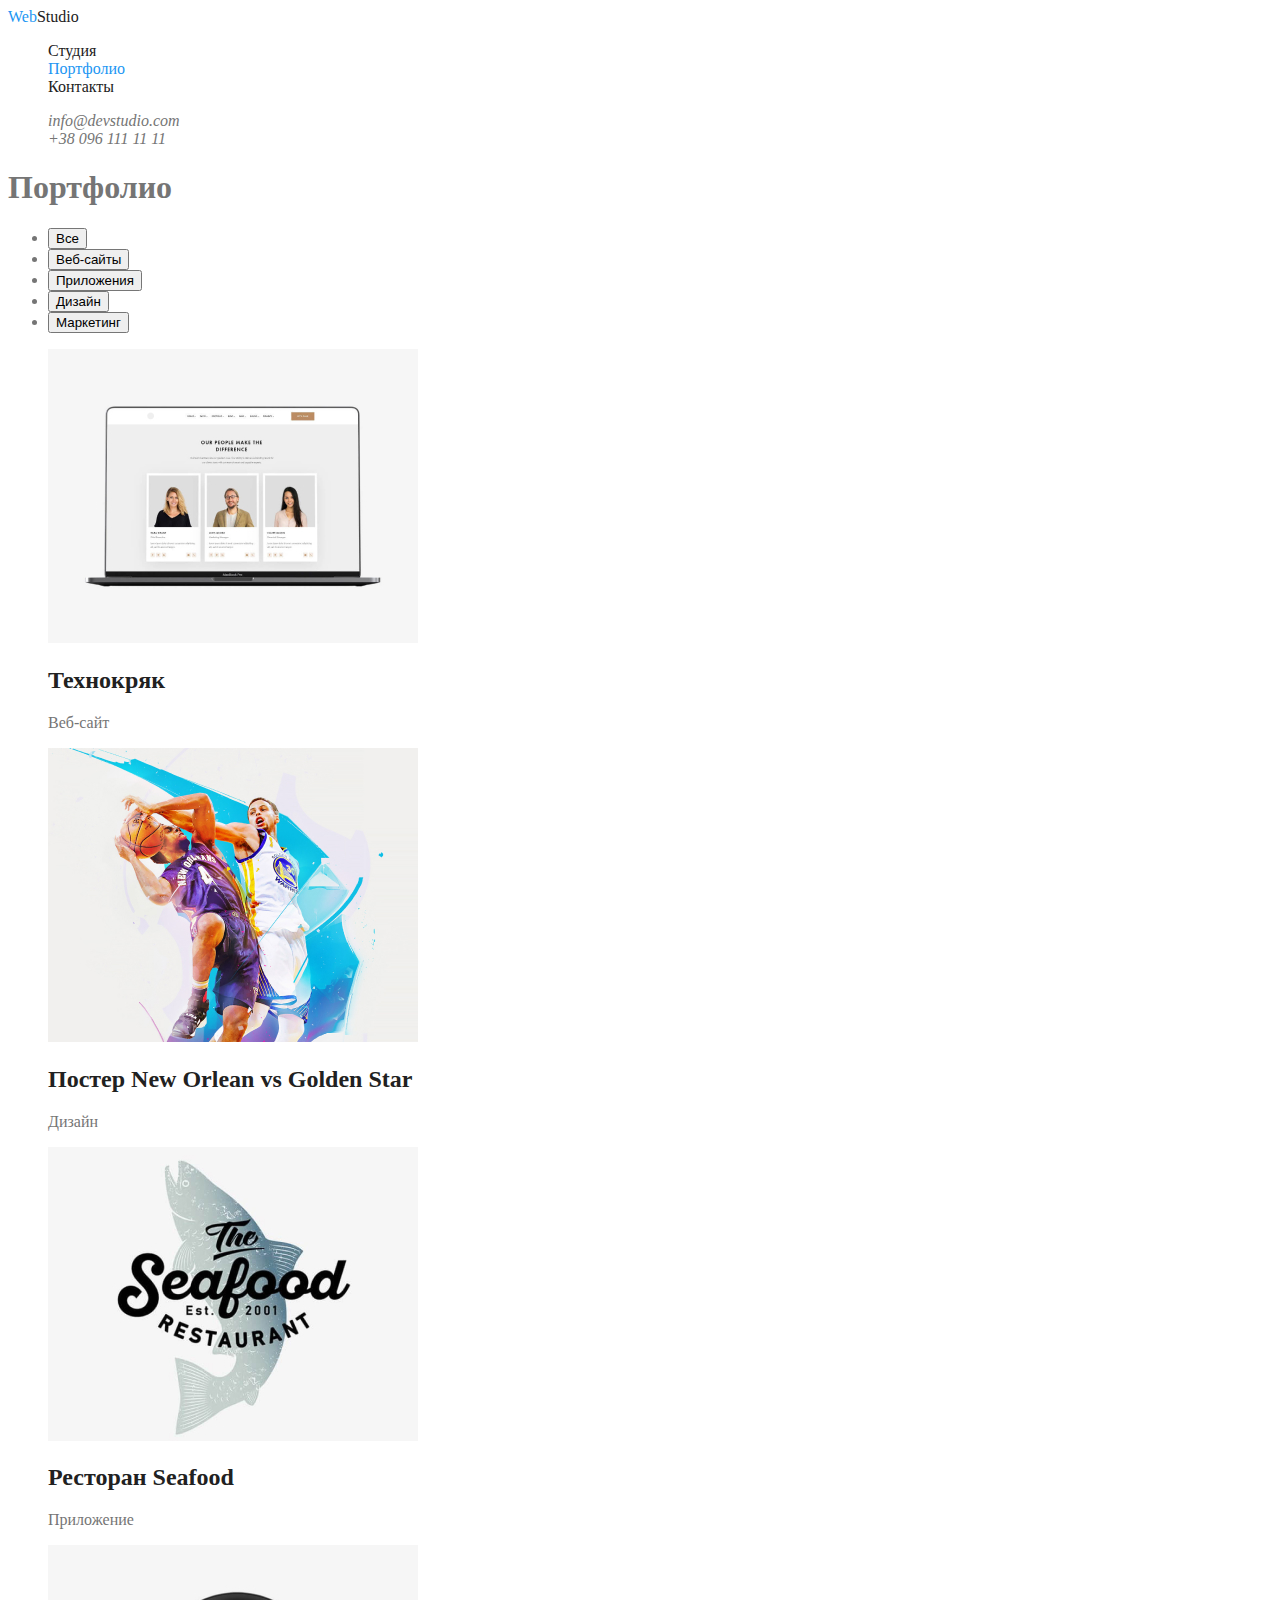
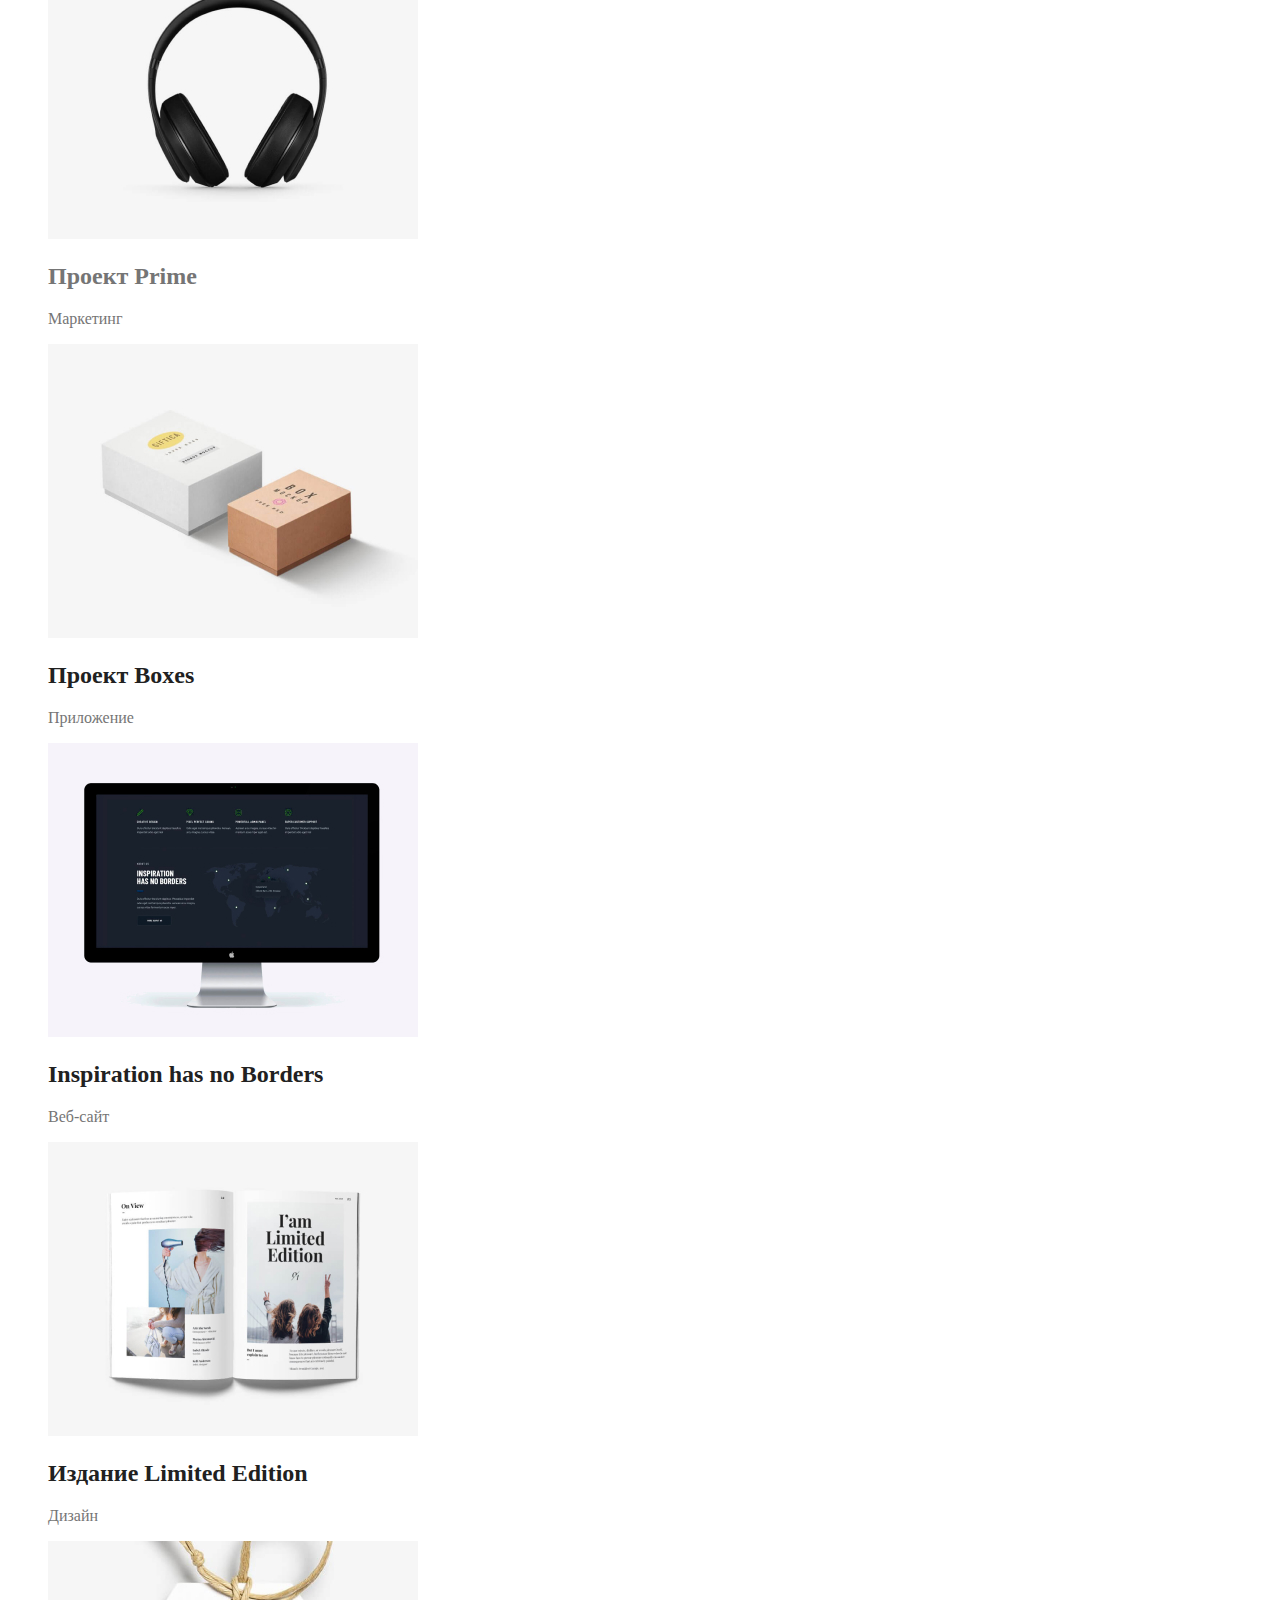
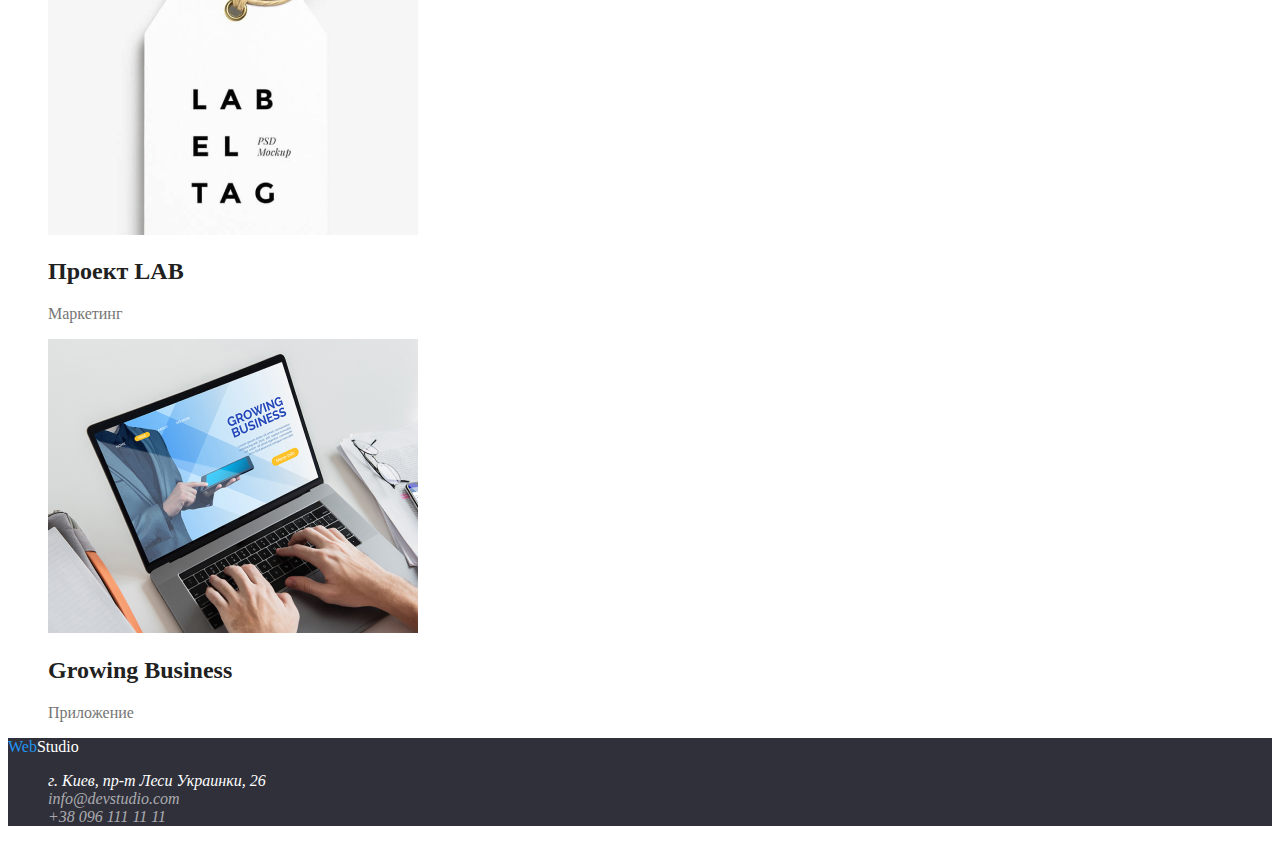
==== portfolio.html @ 571d94ef "a list changed to button list" ====
<!DOCTYPE html>
<html lang="ru">

<head>
    <meta charset="UTF-8">
    <meta name="viewport" content="width=device-width, initial-scale=1.0">
    <title>Potfolio</title>
    <link rel="stylesheet" href="./css/styles.css">
</head>

<body>
    <!--header-->
    <header class="page-header">
        <nav class="site-nav">
            <a href="./index.html"><span class="current">Web</span><span class="primarycolor">Studio</span></a>
            <ul class="list">
                <li> <a href="./index.html" class="primarycolor"> Студия </a> </li>
                <li><a href="#" class="current">Портфолио</a></li>
                <li><a href="#" class="primarycolor">Контакты</a></li>
            </ul>
        </nav>

        <!--contacts-->
        <address>
            <ul class="list">
                <li><a href="mailto:info@devstudio.com" class="sitecolor">info@devstudio.com</a></li>
                <li><a href="tel:+380961111111" class="sitecolor">+38 096 111 11 11</a></li>
            </ul>
        </address>
    </header>

    <main>
        <section>
            <!--навигация по странице-->
            <h1>Портфолио</h1>
            <ul>
                <li><button type="button">Все</button></li>
                <li><button type="button">Веб-сайты</button></li>
                <li><button type="button">Приложения</button></li>
                <li><button type="button">Дизайн</button></li>
                <li><button type="button">Маркетинг</button></li>
            </ul>

            <!--portfolio-->

            <ul class="list">
                <li><a href="#"><img src="./images/portfolio/technokryak.jpg" alt="" width="370" height="294"></a>
                    <h2 class="primarycolor">Технокряк</h2>
                    <p>Веб-сайт</p>
                </li>
                <li><a href="#"><img src="./images/portfolio/poster.jpg"" alt="" width=" 370" height="294"></a>
                    <h2 class="primarycolor">Постер New Orlean vs Golden Star</h2>
                    <p>Дизайн</p>
                </li>
                <li><a href="#"><img src="./images/portfolio/restaurantseafood.jpg" alt="" width="370" height="294"></a>
                    <h2 class="primarycolor">Ресторан Seafood</h2>
                    <p>Приложение</p>
                </li>
                <li><a href="#"><img src="./images/portfolio/projectprime.jpg" alt="" width="370" height="294"></a>
                    <h2>Проект Prime</h2>
                    <p>Маркетинг</p>
                </li>
                <li><a href="#"><img src="./images/portfolio/projectboxes.jpg" alt="" width="370" height="294"></a>
                    <h2 class="primarycolor">Проект Boxes</h2>
                    <p>Приложение</p>
                </li>
                <li><a href="#"><img src="./images/portfolio/inspiration.jpg" alt="" width="370" height="294"></a>
                    <h2 class="primarycolor">Inspiration has no Borders</h2>
                    <p>Веб-сайт</p>
                </li>
                <li><a href="#"><img src="./images/portfolio/limitededition.jpg" alt="" width="370" height="294"></a>
                    <h2 class="primarycolor">Издание Limited Edition</h2>
                    <p>Дизайн</p>
                </li>
                <li><a href="#"><img src="./images/portfolio/projectlab.jpg" alt="" width="370" height="294"></a>
                    <h2 class="primarycolor">Проект LAB</h2>
                    <p>Маркетинг</p>
                </li>
                <li><a href="#"><img src="./images/portfolio/growingbusiness.jpg" alt="" width="370" height="294"></a>
                    <h2 class="primarycolor">Growing Business</h2>
                    <p>Приложение</p>
                </li>
            </ul>
        </section>

    </main>

    <!--footer-->
    <footer class="footer">
        <a href="./index.html"><span class="current">Web</span><span class="footer-right-logo">Studio</span></a>
        <address>
            <ul class="footer-address list">
                <li>г. Киев, пр-т Леси Украинки, 26</li>
                <li><a href="mailto:info@devstudio.com">info@devstudio.com</a></li>
                <li><a href="tel:+380961111111">+38 096 111 11 11</a></li>
            </ul>
        </address>
    </footer>
</body>

</html>
---- css/styles.css ----
/* css переменные */
:root {
  --primary-text-color: #212121;
  --text-color: #757575;
  --hero-title: #ffffff;

  --accent-color: #2196f3;

  --primary-bg-color: #ffffff;
  --second-bg-color: #2f303a;
}

body {
  background-color: var(--primary-bg-color);
  color: var(--text-color);
}

/* сброс маркеров списка */
.list {
  list-style: none;
}

/* сброс декораций cсылок */
a {
  text-decoration: none;
}

.current {
  color: var(--accent-color);
}

.primarycolor {
  color: var(--primary-text-color);
}

.sitecolor {
  color: var(--text-color);
}

/* header */
.page-header a:hover,
.page-header a:focus {
  color: var(--accent-color);
}

/* hero */
.hero {
  background-color: var(--second-bg-color);
}

.hero-title {
  color: var(--hero-title);
}

.hero-button {
  color: #ffffff;
}

/* footer */
.footer {
  background-color: var(--second-bg-color);
}

.footer-address>li {
  color: #ffffff;
}

.footer-address a {
  color: rgba(255, 255, 255, 0.6);
}

.footer-right-logo {
  color: #ffffff;
}

/* portfolio styles */
.portfolio-site-nav a:hover,
.portfolio-site-nav a:focus {
  color: var(--accent-color);
}
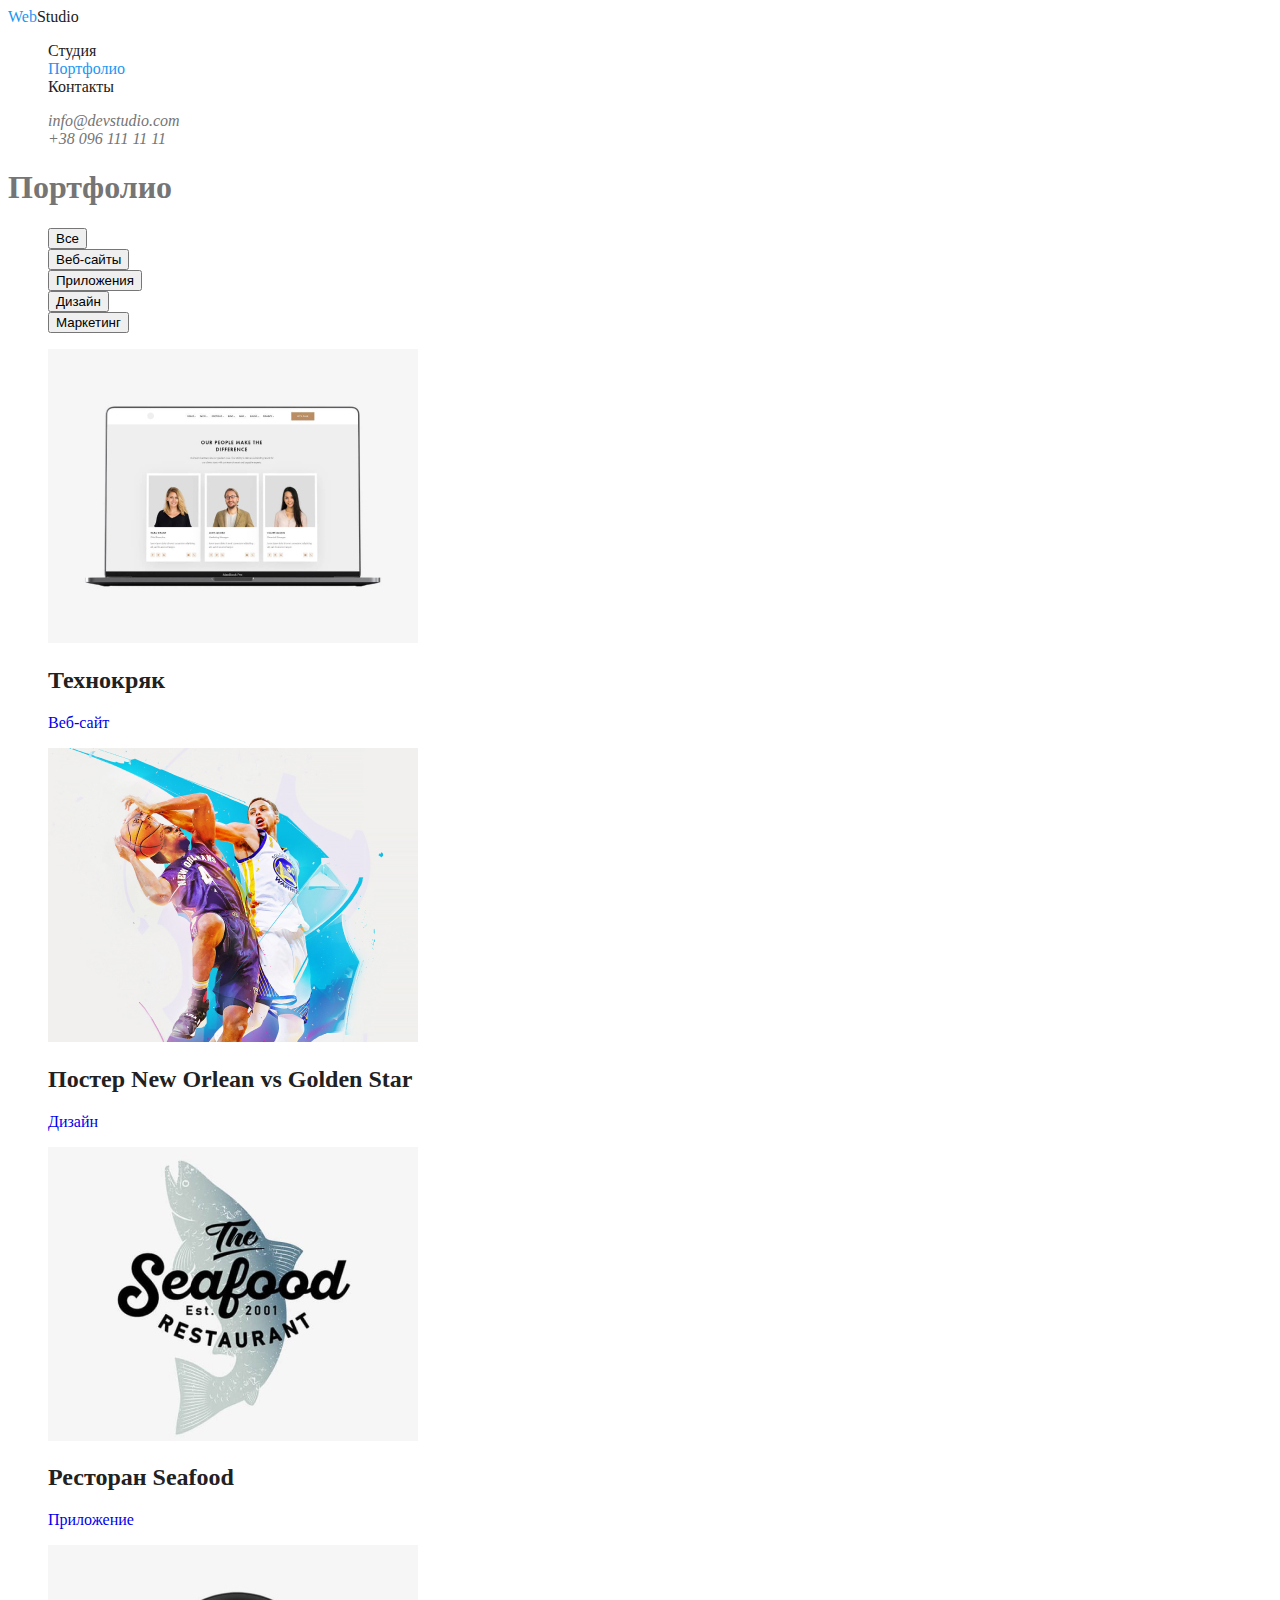
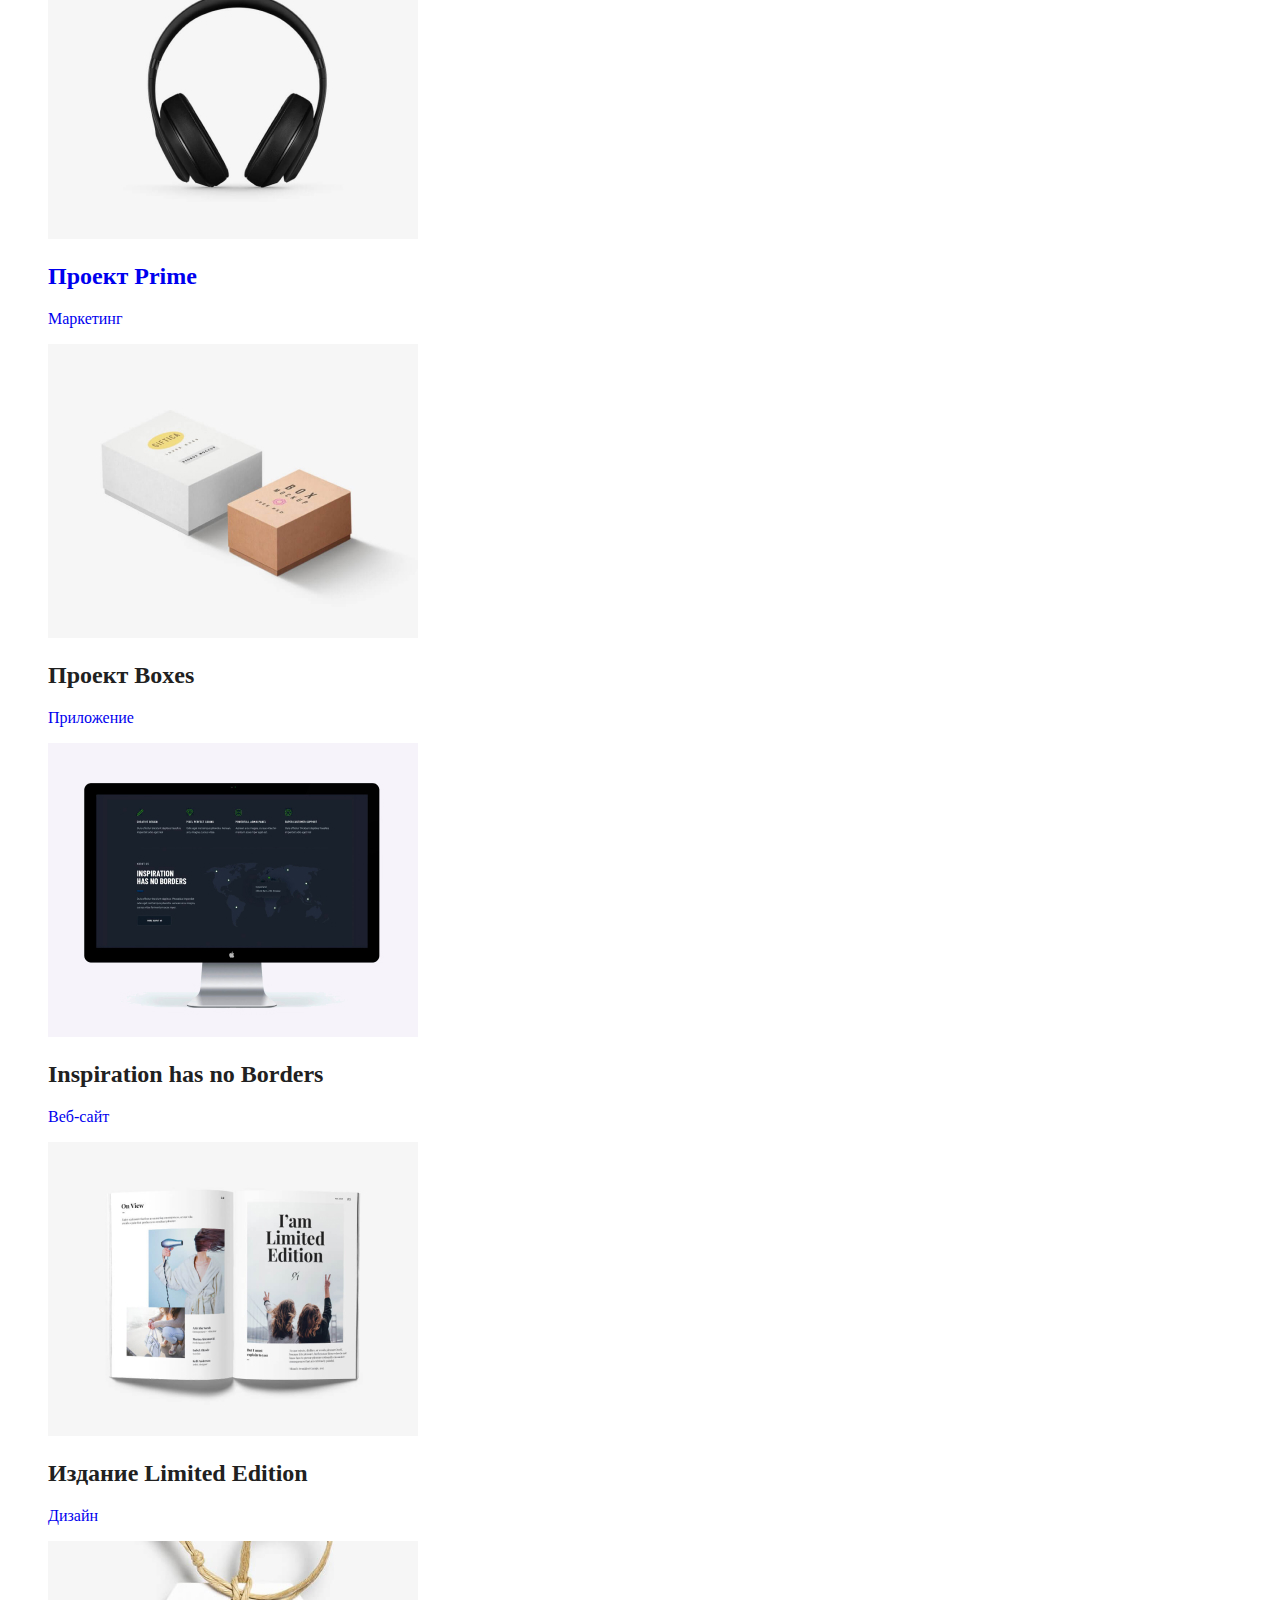
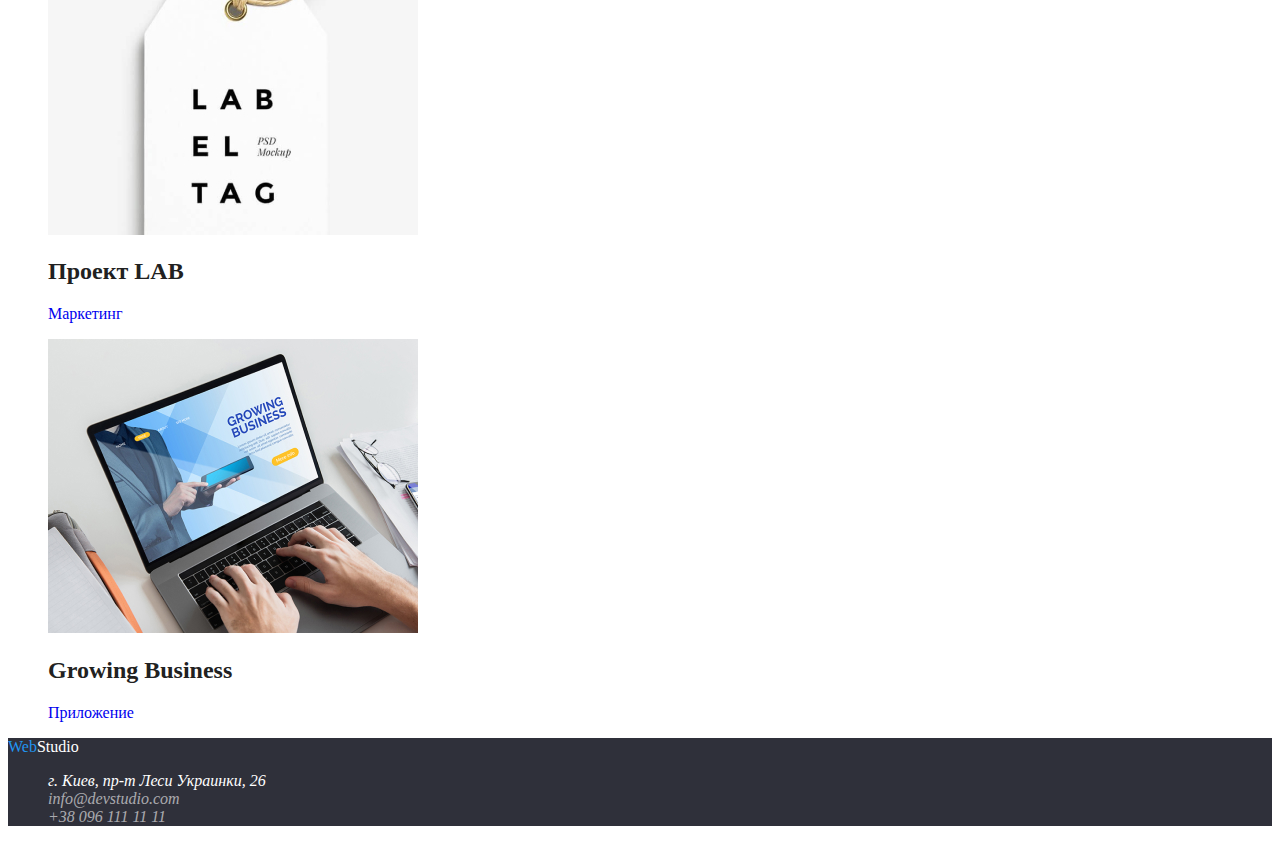
==== commit 1fc6b0a7: "normalize.css added" ====
--- a/portfolio.html
+++ b/portfolio.html
@@ -5,6 +5,7 @@
     <meta charset="UTF-8">
     <meta name="viewport" content="width=device-width, initial-scale=1.0">
     <title>Potfolio</title>
+    <link rel="stylesheet" href="https://cdnjs.cloudflare.com/ajax/libs/modern-normalize/1.0.0/modern-normalize.css" integrity="sha512-Zx6MlUMKSVJoQ+83OwhdILe8cSEsCzfqThJd7J/VA2UrK6Ctj85p+xzqfyuNXE5B1k25uUdmJ2OzItbBy9GHAQ==" crossorigin="anonymous" />
     <link rel="stylesheet" href="./css/styles.css">
 </head>
 
@@ -30,10 +31,10 @@
     </header>
 
     <main>
-        <section>
+        <section class="portfolio">
             <!--навигация по странице-->
             <h1>Портфолио</h1>
-            <ul>
+            <ul class="filter-list list">
                 <li><button type="button">Все</button></li>
                 <li><button type="button">Веб-сайты</button></li>
                 <li><button type="button">Приложения</button></li>
@@ -44,41 +45,59 @@
             <!--portfolio-->
 
             <ul class="list">
-                <li><a href="#"><img src="./images/portfolio/technokryak.jpg" alt="" width="370" height="294"></a>
-                    <h2 class="primarycolor">Технокряк</h2>
-                    <p>Веб-сайт</p>
+                <li>
+                    <a href="#"><img src="./images/portfolio/technokryak.jpg" alt="" width="370" height="294">
+                        <h2 class="primarycolor">Технокряк</h2>
+                        <p>Веб-сайт</p>
+                    </a>
                 </li>
-                <li><a href="#"><img src="./images/portfolio/poster.jpg"" alt="" width=" 370" height="294"></a>
-                    <h2 class="primarycolor">Постер New Orlean vs Golden Star</h2>
-                    <p>Дизайн</p>
+                <li>
+                    <a href="#"><img src="./images/portfolio/poster.jpg"" alt="" width=" 370" height="294">
+                        <h2 class="primarycolor">Постер New Orlean vs Golden Star</h2>
+                        <p>Дизайн</p>
+                    </a>
                 </li>
-                <li><a href="#"><img src="./images/portfolio/restaurantseafood.jpg" alt="" width="370" height="294"></a>
-                    <h2 class="primarycolor">Ресторан Seafood</h2>
-                    <p>Приложение</p>
+                <li>
+                    <a href="#"><img src="./images/portfolio/restaurantseafood.jpg" alt="" width="370" height="294">
+                        <h2 class="primarycolor">Ресторан Seafood</h2>
+                        <p>Приложение</p>
+                    </a>
                 </li>
-                <li><a href="#"><img src="./images/portfolio/projectprime.jpg" alt="" width="370" height="294"></a>
-                    <h2>Проект Prime</h2>
-                    <p>Маркетинг</p>
+                <li>
+                    <a href="#"><img src="./images/portfolio/projectprime.jpg" alt="" width="370" height="294">
+                        <h2>Проект Prime</h2>
+                        <p>Маркетинг</p>
+                    </a>
                 </li>
-                <li><a href="#"><img src="./images/portfolio/projectboxes.jpg" alt="" width="370" height="294"></a>
-                    <h2 class="primarycolor">Проект Boxes</h2>
-                    <p>Приложение</p>
+                <li>
+                    <a href="#"><img src="./images/portfolio/projectboxes.jpg" alt="" width="370" height="294">
+                        <h2 class="primarycolor">Проект Boxes</h2>
+                        <p>Приложение</p>
+                    </a>
                 </li>
-                <li><a href="#"><img src="./images/portfolio/inspiration.jpg" alt="" width="370" height="294"></a>
-                    <h2 class="primarycolor">Inspiration has no Borders</h2>
-                    <p>Веб-сайт</p>
+                <li>
+                    <a href="#"><img src="./images/portfolio/inspiration.jpg" alt="" width="370" height="294">
+                        <h2 class="primarycolor">Inspiration has no Borders</h2>
+                        <p>Веб-сайт</p>
+                    </a>
                 </li>
-                <li><a href="#"><img src="./images/portfolio/limitededition.jpg" alt="" width="370" height="294"></a>
-                    <h2 class="primarycolor">Издание Limited Edition</h2>
-                    <p>Дизайн</p>
+                <li>
+                    <a href="#"><img src="./images/portfolio/limitededition.jpg" alt="" width="370" height="294">
+                        <h2 class="primarycolor">Издание Limited Edition</h2>
+                        <p>Дизайн</p>
+                    </a>
                 </li>
-                <li><a href="#"><img src="./images/portfolio/projectlab.jpg" alt="" width="370" height="294"></a>
-                    <h2 class="primarycolor">Проект LAB</h2>
-                    <p>Маркетинг</p>
+                <li>
+                    <a href="#"><img src="./images/portfolio/projectlab.jpg" alt="" width="370" height="294">
+                        <h2 class="primarycolor">Проект LAB</h2>
+                        <p>Маркетинг</p>
+                    </a>
                 </li>
-                <li><a href="#"><img src="./images/portfolio/growingbusiness.jpg" alt="" width="370" height="294"></a>
-                    <h2 class="primarycolor">Growing Business</h2>
-                    <p>Приложение</p>
+                <li>
+                    <a href="#"><img src="./images/portfolio/growingbusiness.jpg" alt="" width="370" height="294">
+                        <h2 class="primarycolor">Growing Business</h2>
+                        <p>Приложение</p>
+                    </a>
                 </li>
             </ul>
         </section>
--- a/css/styles.css
+++ b/css/styles.css
@@ -74,7 +74,8 @@
 }
 
 /* portfolio styles */
-.portfolio-site-nav a:hover,
-.portfolio-site-nav a:focus {
-  color: var(--accent-color);
-}+.portfolio button:hover,
+.portfolio button:focus {
+  background-color: var(--accent-color);
+} 
+
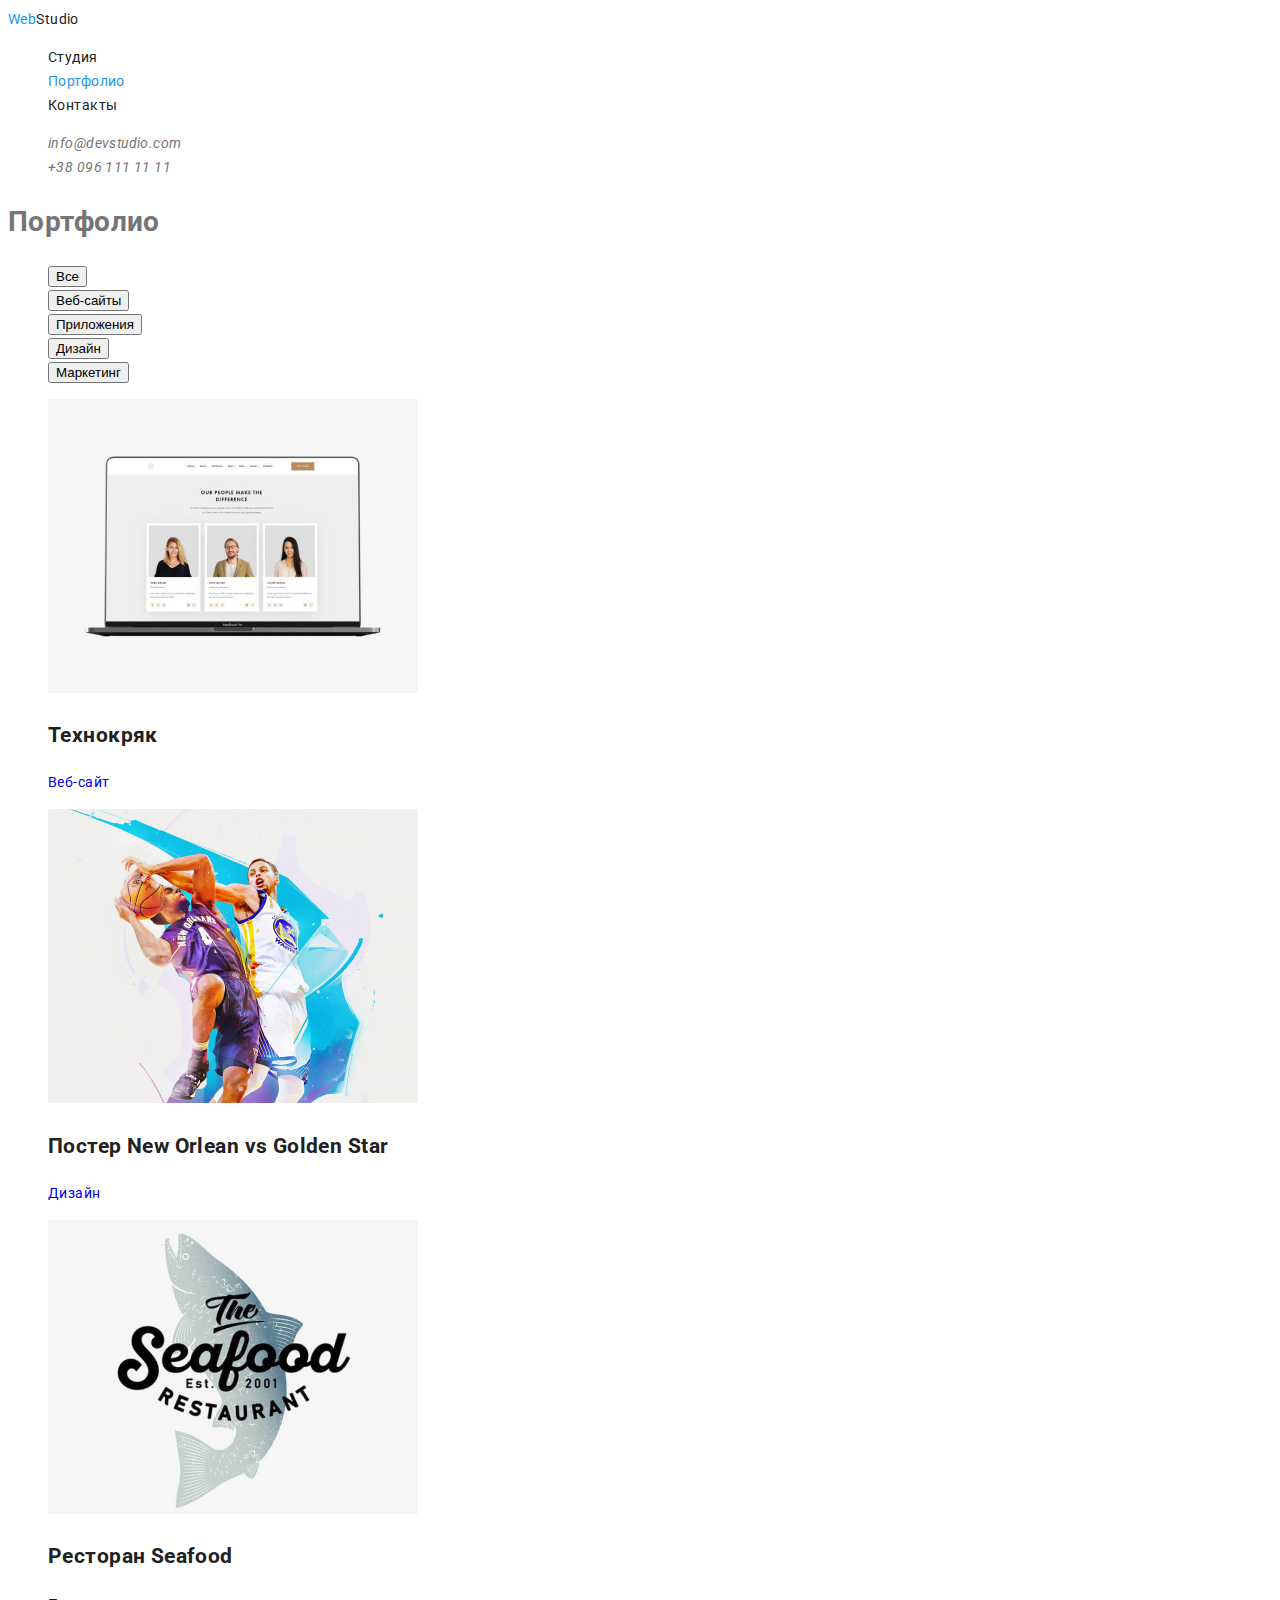
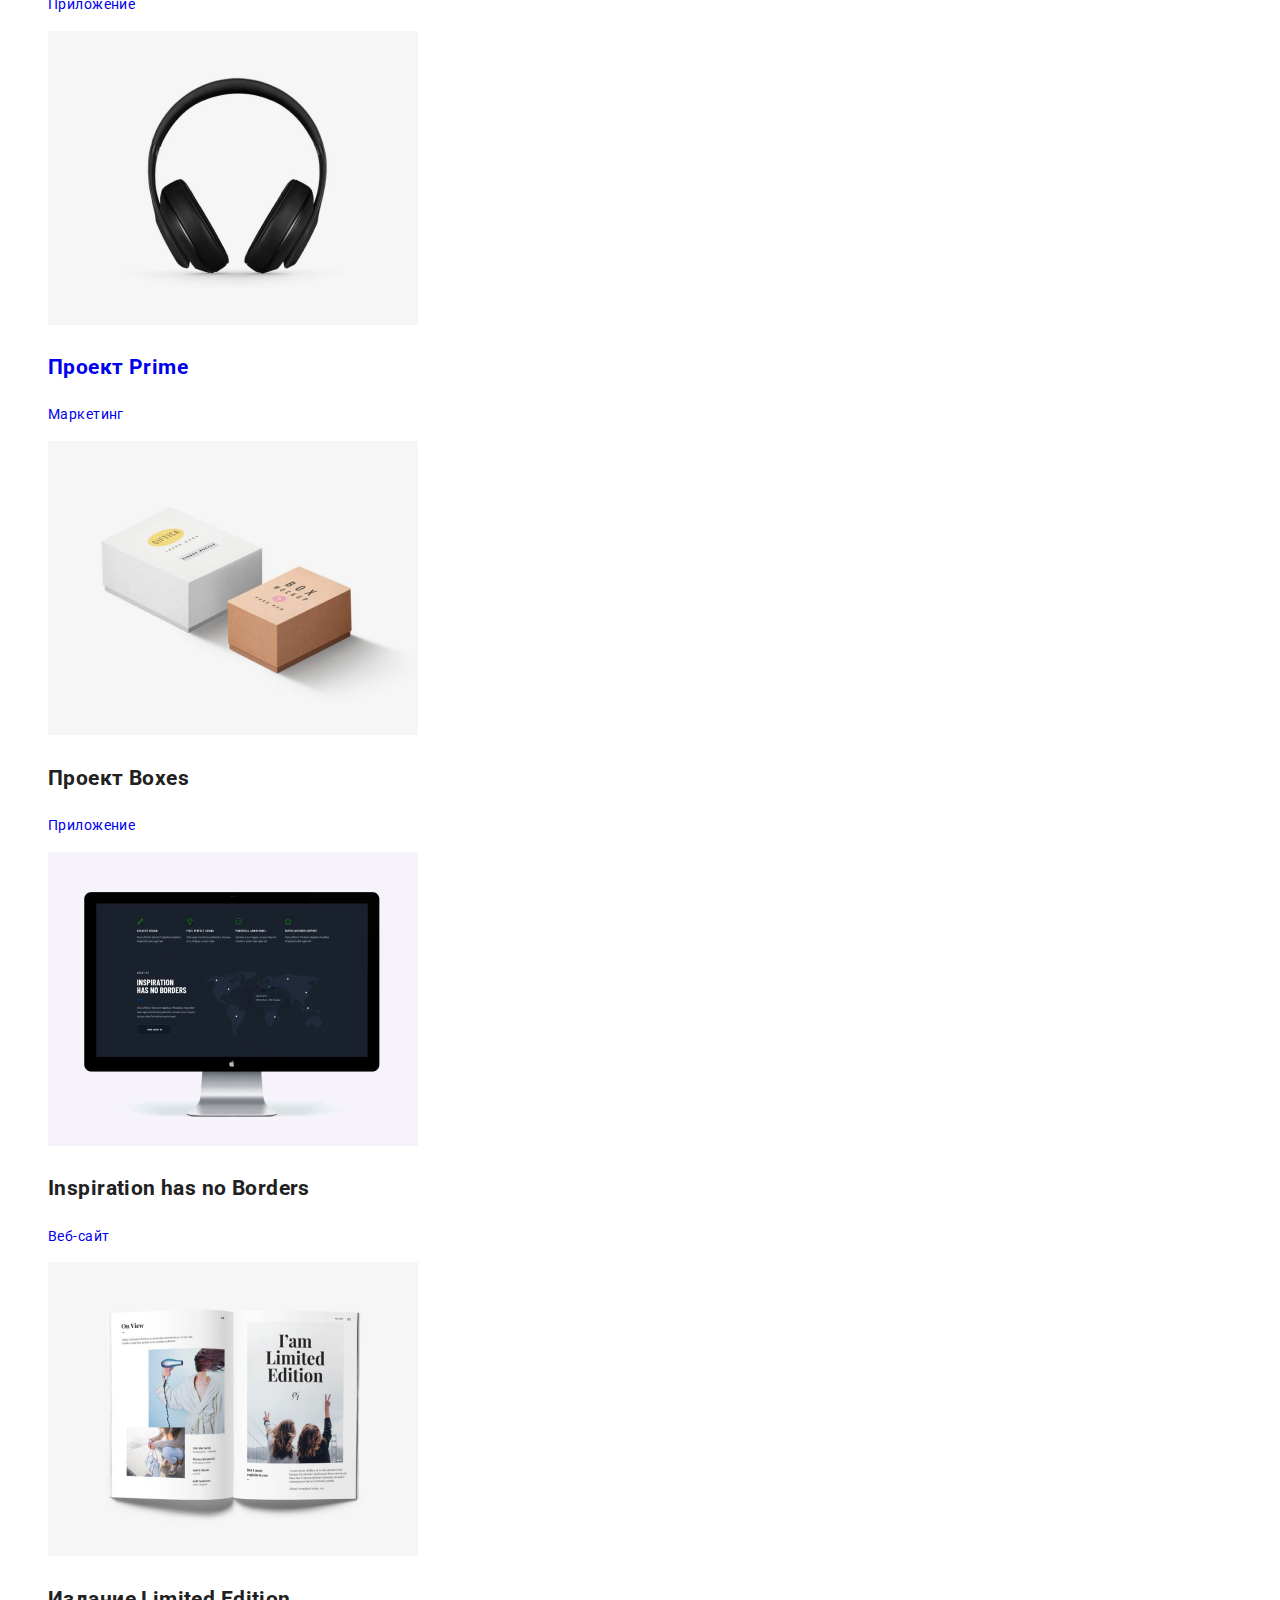
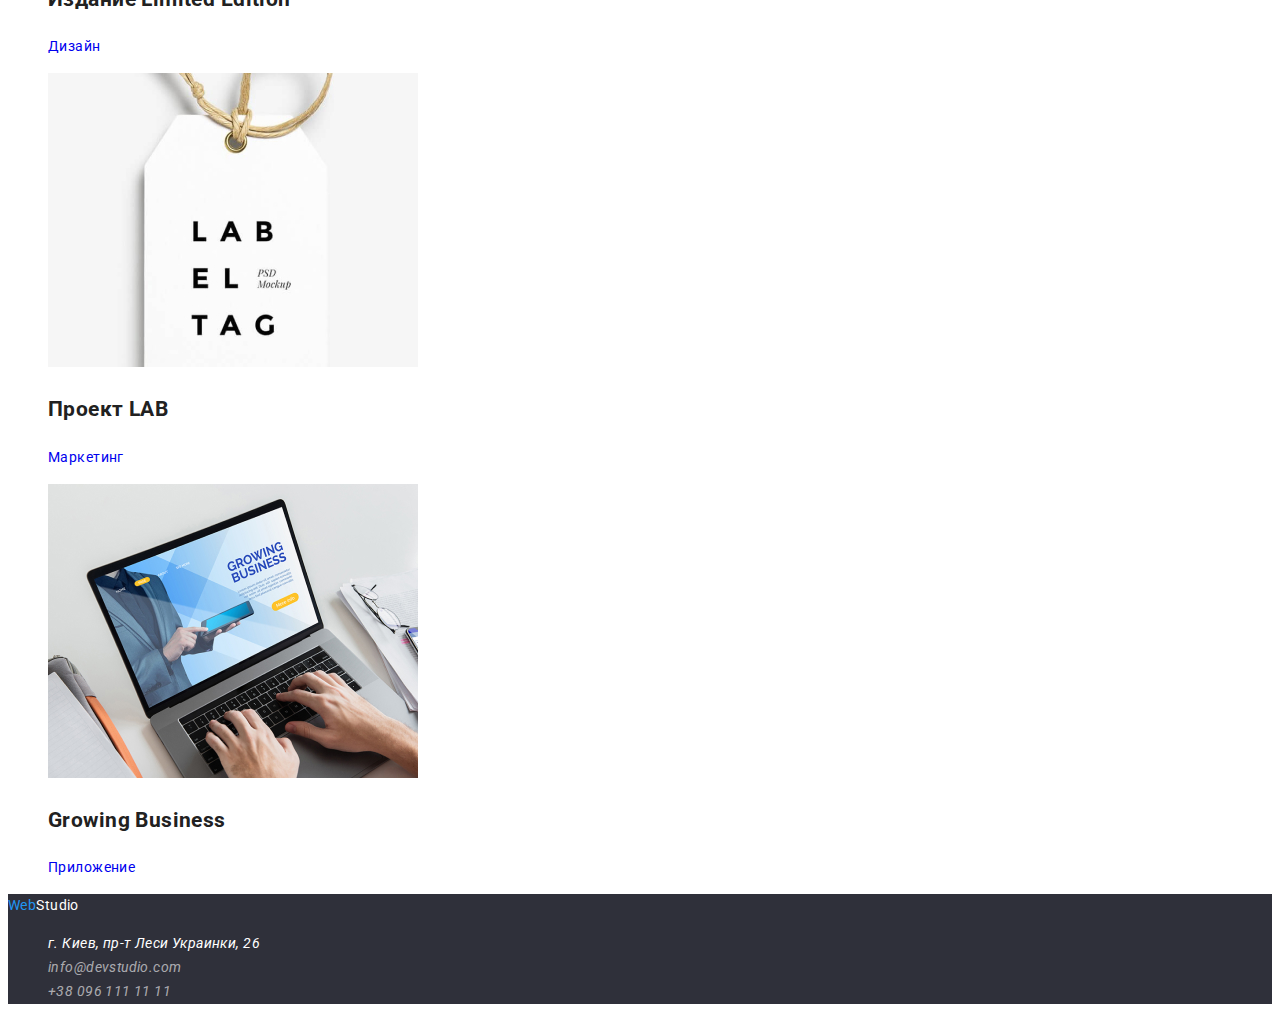
==== commit 7c06963e: "google fonts added + styles for body" ====
--- a/portfolio.html
+++ b/portfolio.html
@@ -5,7 +5,13 @@
     <meta charset="UTF-8">
     <meta name="viewport" content="width=device-width, initial-scale=1.0">
     <title>Potfolio</title>
-    <link rel="stylesheet" href="https://cdnjs.cloudflare.com/ajax/libs/modern-normalize/1.0.0/modern-normalize.css" integrity="sha512-Zx6MlUMKSVJoQ+83OwhdILe8cSEsCzfqThJd7J/VA2UrK6Ctj85p+xzqfyuNXE5B1k25uUdmJ2OzItbBy9GHAQ==" crossorigin="anonymous" />
+    <link rel="stylesheet" href="https://cdnjs.cloudflare.com/ajax/libs/modern-normalize/1.0.0/modern-normalize.css"
+        integrity="sha512-Zx6MlUMKSVJoQ+83OwhdILe8cSEsCzfqThJd7J/VA2UrK6Ctj85p+xzqfyuNXE5B1k25uUdmJ2OzItbBy9GHAQ=="
+        crossorigin="anonymous" />
+    <link rel="preconnect" href="https://fonts.gstatic.com">
+    <link
+        href="https://fonts.googleapis.com/css2?family=Raleway:wght@700&family=Roboto:wght@400;500;700;900&display=swap"
+        rel="stylesheet">
     <link rel="stylesheet" href="./css/styles.css">
 </head>
 
--- a/css/styles.css
+++ b/css/styles.css
@@ -13,6 +13,11 @@
 body {
   background-color: var(--primary-bg-color);
   color: var(--text-color);
+
+  font-family: Roboto;
+  font-size: 14px;
+  line-height: 1.71;
+  letter-spacing: 0.03em;
 }
 
 /* сброс маркеров списка */
@@ -77,5 +82,4 @@
 .portfolio button:hover,
 .portfolio button:focus {
   background-color: var(--accent-color);
-} 
-
+}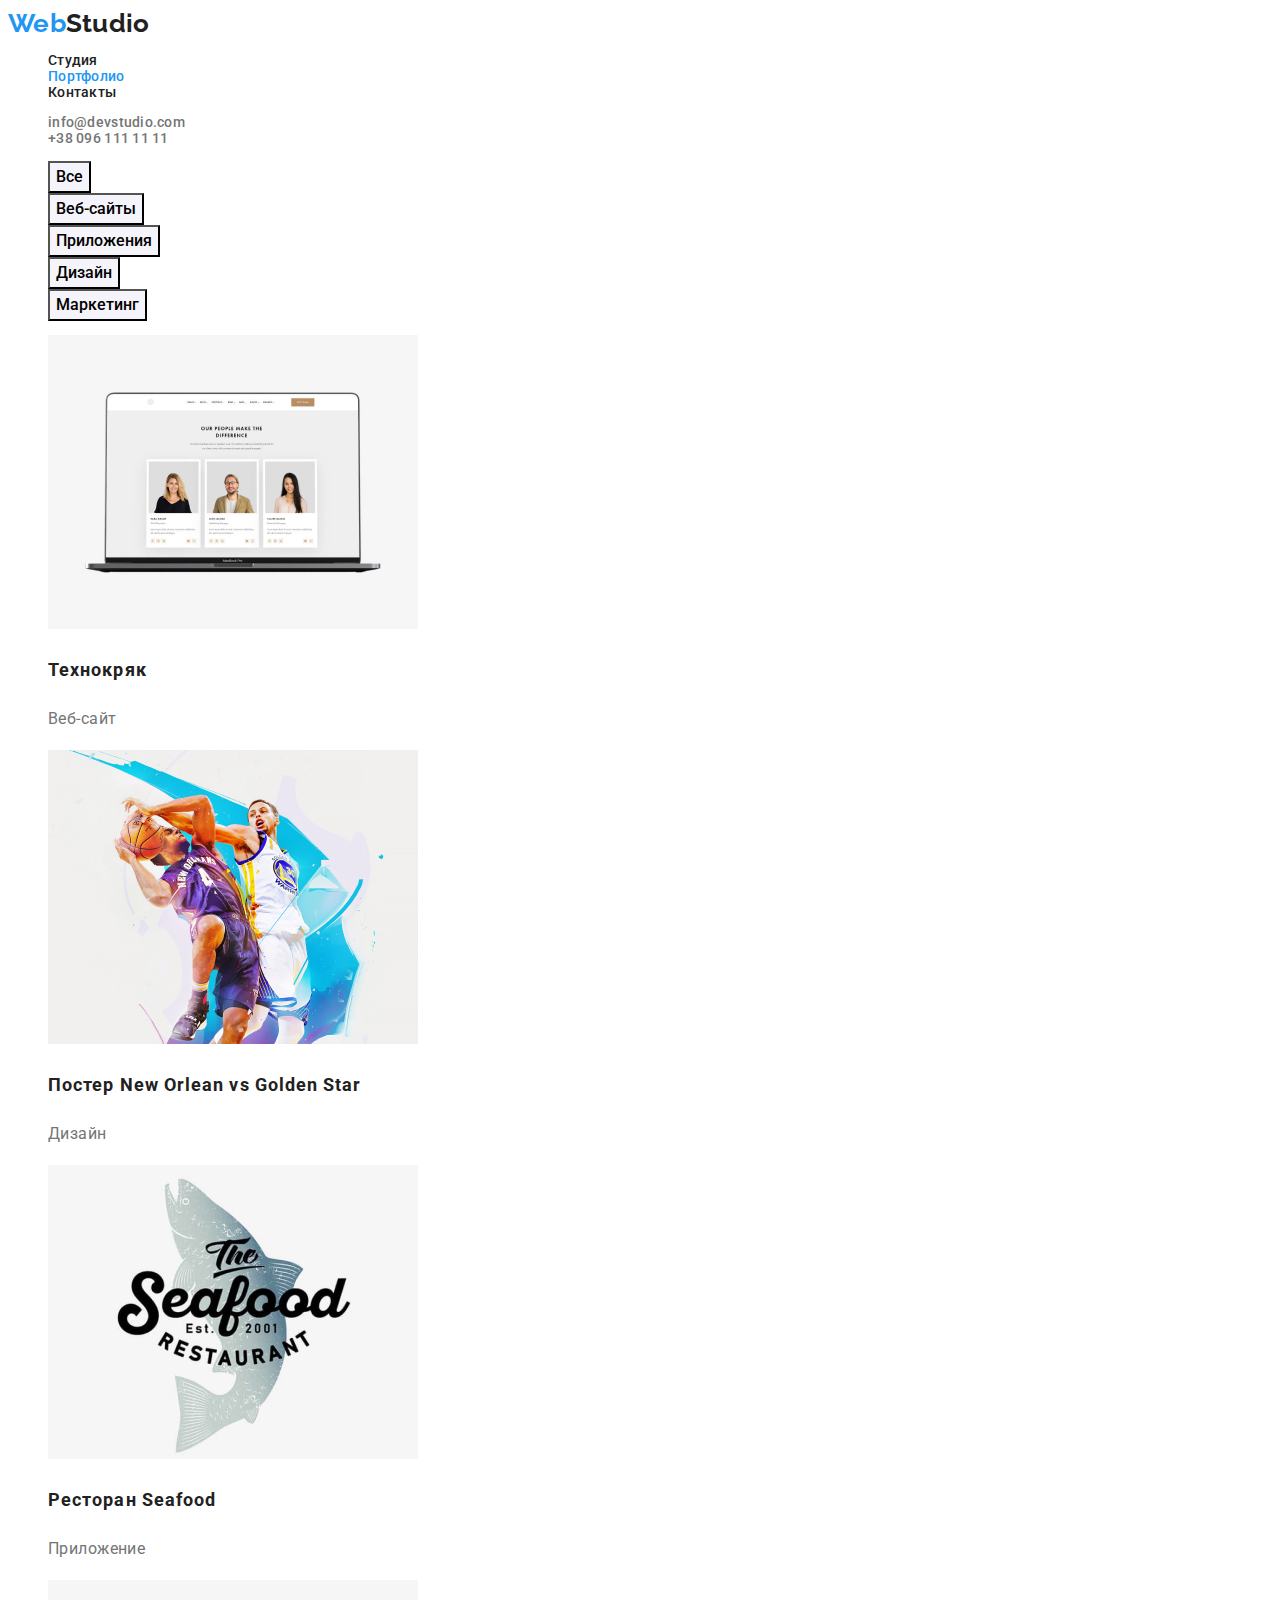
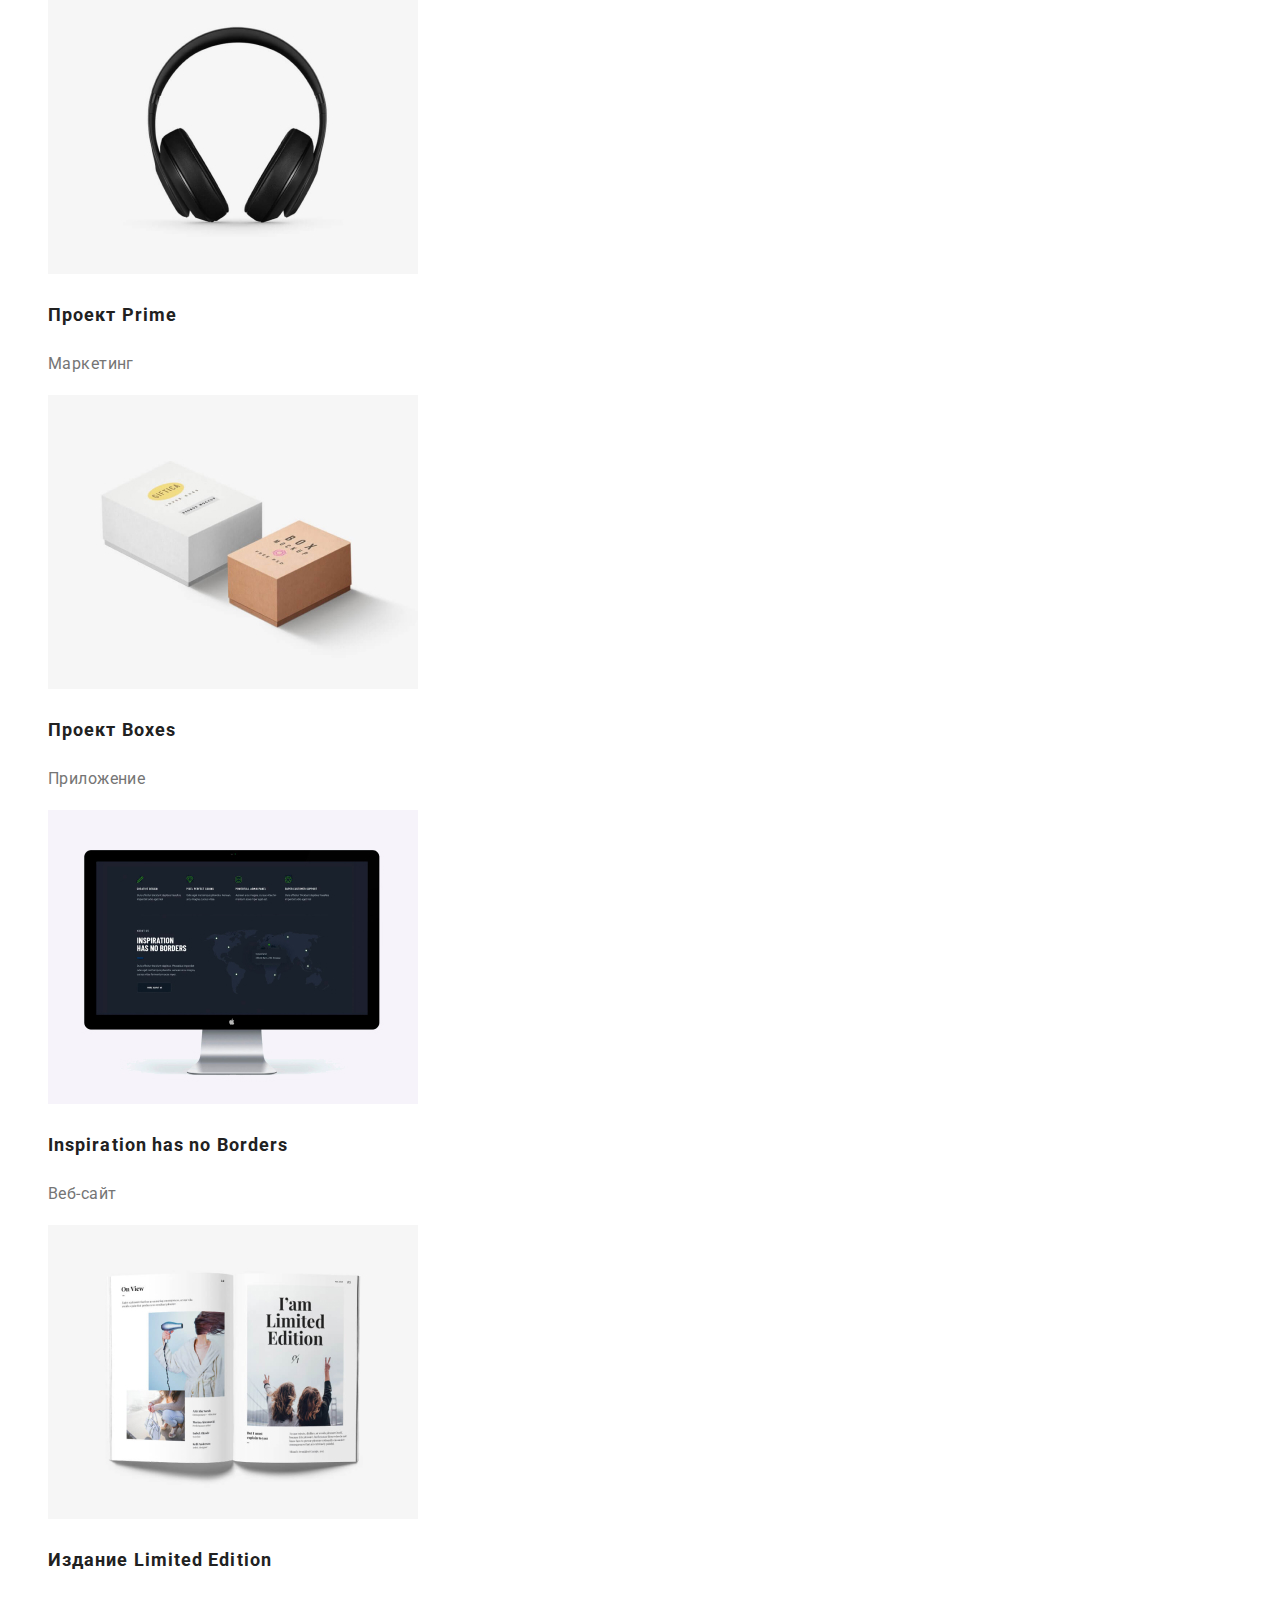
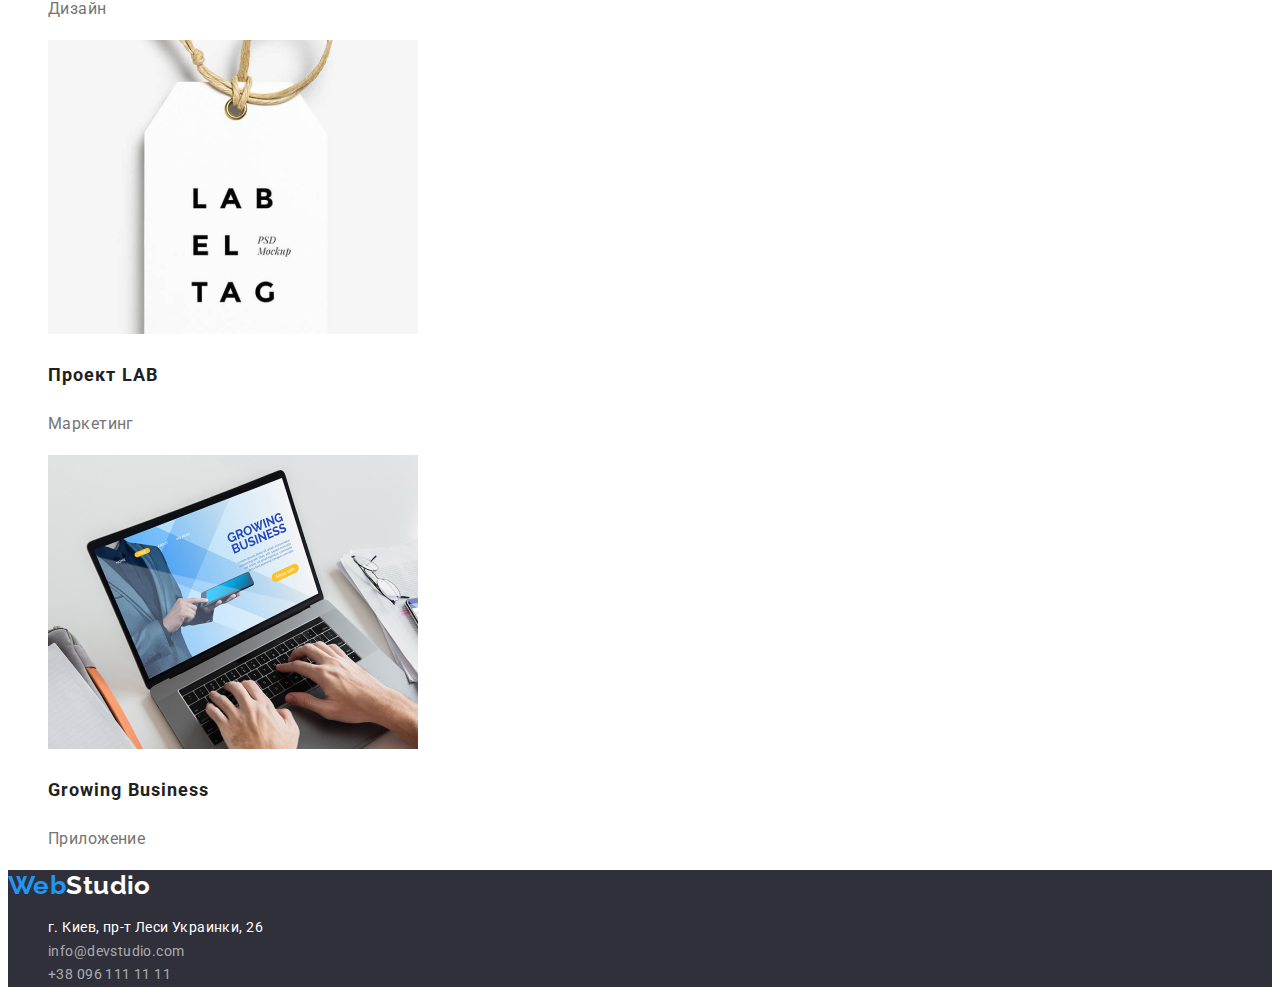
==== commit 4a87c553: "portfolio styles added" ====
--- a/portfolio.html
+++ b/portfolio.html
@@ -19,7 +19,7 @@
     <!--header-->
     <header class="page-header">
         <nav class="site-nav">
-            <a href="./index.html"><span class="current">Web</span><span class="primarycolor">Studio</span></a>
+            <a href="./index.html" class="site-nav-logo"><span class="current">Web</span><span class="primarycolor">Studio</span></a>
             <ul class="list">
                 <li> <a href="./index.html" class="primarycolor"> Студия </a> </li>
                 <li><a href="#" class="current">Портфолио</a></li>
@@ -29,7 +29,7 @@
 
         <!--contacts-->
         <address>
-            <ul class="list">
+            <ul class="contacts fontstyle-norm list">
                 <li><a href="mailto:info@devstudio.com" class="sitecolor">info@devstudio.com</a></li>
                 <li><a href="tel:+380961111111" class="sitecolor">+38 096 111 11 11</a></li>
             </ul>
@@ -53,19 +53,19 @@
             <ul class="list">
                 <li>
                     <a href="#"><img src="./images/portfolio/technokryak.jpg" alt="" width="370" height="294">
-                        <h2 class="primarycolor">Технокряк</h2>
+                        <h2>Технокряк</h2>
                         <p>Веб-сайт</p>
                     </a>
                 </li>
                 <li>
                     <a href="#"><img src="./images/portfolio/poster.jpg"" alt="" width=" 370" height="294">
-                        <h2 class="primarycolor">Постер New Orlean vs Golden Star</h2>
+                        <h2>Постер New Orlean vs Golden Star</h2>
                         <p>Дизайн</p>
                     </a>
                 </li>
                 <li>
                     <a href="#"><img src="./images/portfolio/restaurantseafood.jpg" alt="" width="370" height="294">
-                        <h2 class="primarycolor">Ресторан Seafood</h2>
+                        <h2>Ресторан Seafood</h2>
                         <p>Приложение</p>
                     </a>
                 </li>
@@ -77,31 +77,31 @@
                 </li>
                 <li>
                     <a href="#"><img src="./images/portfolio/projectboxes.jpg" alt="" width="370" height="294">
-                        <h2 class="primarycolor">Проект Boxes</h2>
+                        <h2>Проект Boxes</h2>
                         <p>Приложение</p>
                     </a>
                 </li>
                 <li>
                     <a href="#"><img src="./images/portfolio/inspiration.jpg" alt="" width="370" height="294">
-                        <h2 class="primarycolor">Inspiration has no Borders</h2>
+                        <h2>Inspiration has no Borders</h2>
                         <p>Веб-сайт</p>
                     </a>
                 </li>
                 <li>
                     <a href="#"><img src="./images/portfolio/limitededition.jpg" alt="" width="370" height="294">
-                        <h2 class="primarycolor">Издание Limited Edition</h2>
+                        <h2>Издание Limited Edition</h2>
                         <p>Дизайн</p>
                     </a>
                 </li>
                 <li>
                     <a href="#"><img src="./images/portfolio/projectlab.jpg" alt="" width="370" height="294">
-                        <h2 class="primarycolor">Проект LAB</h2>
+                        <h2>Проект LAB</h2>
                         <p>Маркетинг</p>
                     </a>
                 </li>
                 <li>
                     <a href="#"><img src="./images/portfolio/growingbusiness.jpg" alt="" width="370" height="294">
-                        <h2 class="primarycolor">Growing Business</h2>
+                        <h2>Growing Business</h2>
                         <p>Приложение</p>
                     </a>
                 </li>
@@ -112,9 +112,9 @@
 
     <!--footer-->
     <footer class="footer">
-        <a href="./index.html"><span class="current">Web</span><span class="footer-right-logo">Studio</span></a>
+        <a href="./index.html" class="site-nav-logo"><span class="current">Web</span><span class="footer-right-logo">Studio</span></a>
         <address>
-            <ul class="footer-address list">
+            <ul class="footer-address footer-contacts fontstyle-norm list">
                 <li>г. Киев, пр-т Леси Украинки, 26</li>
                 <li><a href="mailto:info@devstudio.com">info@devstudio.com</a></li>
                 <li><a href="tel:+380961111111">+38 096 111 11 11</a></li>
--- a/css/styles.css
+++ b/css/styles.css
@@ -8,44 +8,97 @@
 
   --primary-bg-color: #ffffff;
   --second-bg-color: #2f303a;
-}
-
+
+  --filter-btn-bg-color: #F5F4FA;
+}
+
+/* сброс маркеров списка */
+.list {
+  list-style: none;
+}
+
+/* сброс декораций cсылок */
+a {
+  text-decoration: none;
+  color: var(--primary-text-color);
+}
+
+.current {
+  color: var(--accent-color);
+}
+
+.sitecolor {
+  color: var(--text-color);
+}
+
+.fontstyle-norm {
+  font-style: normal;
+}
+
+button{
+  cursor: pointer;
+}
+
+/* body */
 body {
   background-color: var(--primary-bg-color);
   color: var(--text-color);
 
-  font-family: Roboto;
+  font-family: Roboto, sans-serif;
   font-size: 14px;
   line-height: 1.71;
   letter-spacing: 0.03em;
 }
 
-/* сброс маркеров списка */
-.list {
-  list-style: none;
-}
-
-/* сброс декораций cсылок */
-a {
-  text-decoration: none;
-}
-
-.current {
-  color: var(--accent-color);
-}
-
-.primarycolor {
-  color: var(--primary-text-color);
-}
-
-.sitecolor {
-  color: var(--text-color);
+h1{
+  font-weight: 900;
+}
+
+h2 {
+  color: var(--primary-text-color);
+
+  font-weight: bold;
+  font-size: 36px;
+  line-height: 1.17;
+  text-align: center;
+}
+
+h3 {
+  color: var(--primary-text-color);
+
+  font-size: 14px;
+  font-weight: bold;
+  line-height: 1.14px;
+  text-transform: uppercase;
+}
+
+.advantages>h2 {
+  display: none;
 }
 
 /* header */
 .page-header a:hover,
-.page-header a:focus {
+.page-header a:focus,
+.footer a:hover,
+.footer a:focus{
   color: var(--accent-color);
+}
+
+/* site logo */
+.site-nav-logo {
+  font-family: Raleway, sans-serif;
+  font-weight: bold;
+  font-size: 26px;
+  line-height: 1.19;
+}
+
+/* site navigation */
+.site-nav,
+.contacts {
+  font-weight: 500;
+  font-size: 14px;
+  line-height: 1.14;
+  letter-spacing: 0.02em;
 }
 
 /* hero */
@@ -55,16 +108,47 @@
 
 .hero-title {
   color: var(--hero-title);
+
+  font-weight: 900;
+  font-size: 44px;
+  line-height: 1.36;
+  text-align: center;
+  letter-spacing: 0.06em;
+  text-transform: uppercase;
 }
 
 .hero-button {
   color: #ffffff;
+  background-color: var(--accent-color);
+
+  font-weight: bold;
+  font-size: 16px;
+  line-height: 1.87;
+  align-items: center;
+  text-align: center;
+  letter-spacing: 0.06em;
+}
+
+/* our team */
+.our-team-list p {
+
+  font-size: 16px;
+  font-weight: 500;
+  line-height: 1.19;
+  letter-spacing: 0.03em;
+}
+
+.our-team-list h3 {
+  font-size: 16px;
+  text-transform: unset;
 }
 
 /* footer */
 .footer {
   background-color: var(--second-bg-color);
 }
+
+.footer-contacts {}
 
 .footer-address>li {
   color: #ffffff;
@@ -82,4 +166,41 @@
 .portfolio button:hover,
 .portfolio button:focus {
   background-color: var(--accent-color);
+}
+
+.portfolio h1 {
+  display: none;
+}
+
+.filter-list button{
+  background-color: var(--filter-btn-bg-color);
+
+  font-family: Roboto;
+  font-style: normal;
+  font-weight: 500;
+  font-size: 16px;
+  line-height: 1.63;
+  text-align: center;
+}
+
+.filter-list button:hover,
+.filter-list button:focus{
+  color: white;
+}
+
+
+.portfolio h2 {
+  color: var(--primary-text-color);
+
+  font-weight: bold;
+  font-size: 18px;
+  line-height: 2;
+  letter-spacing: 0.06em;
+  text-align: left;
+}
+
+.portfolio p {
+  color: var(--text-color);
+  font-size: 16px;
+  line-height: 1.88;
 }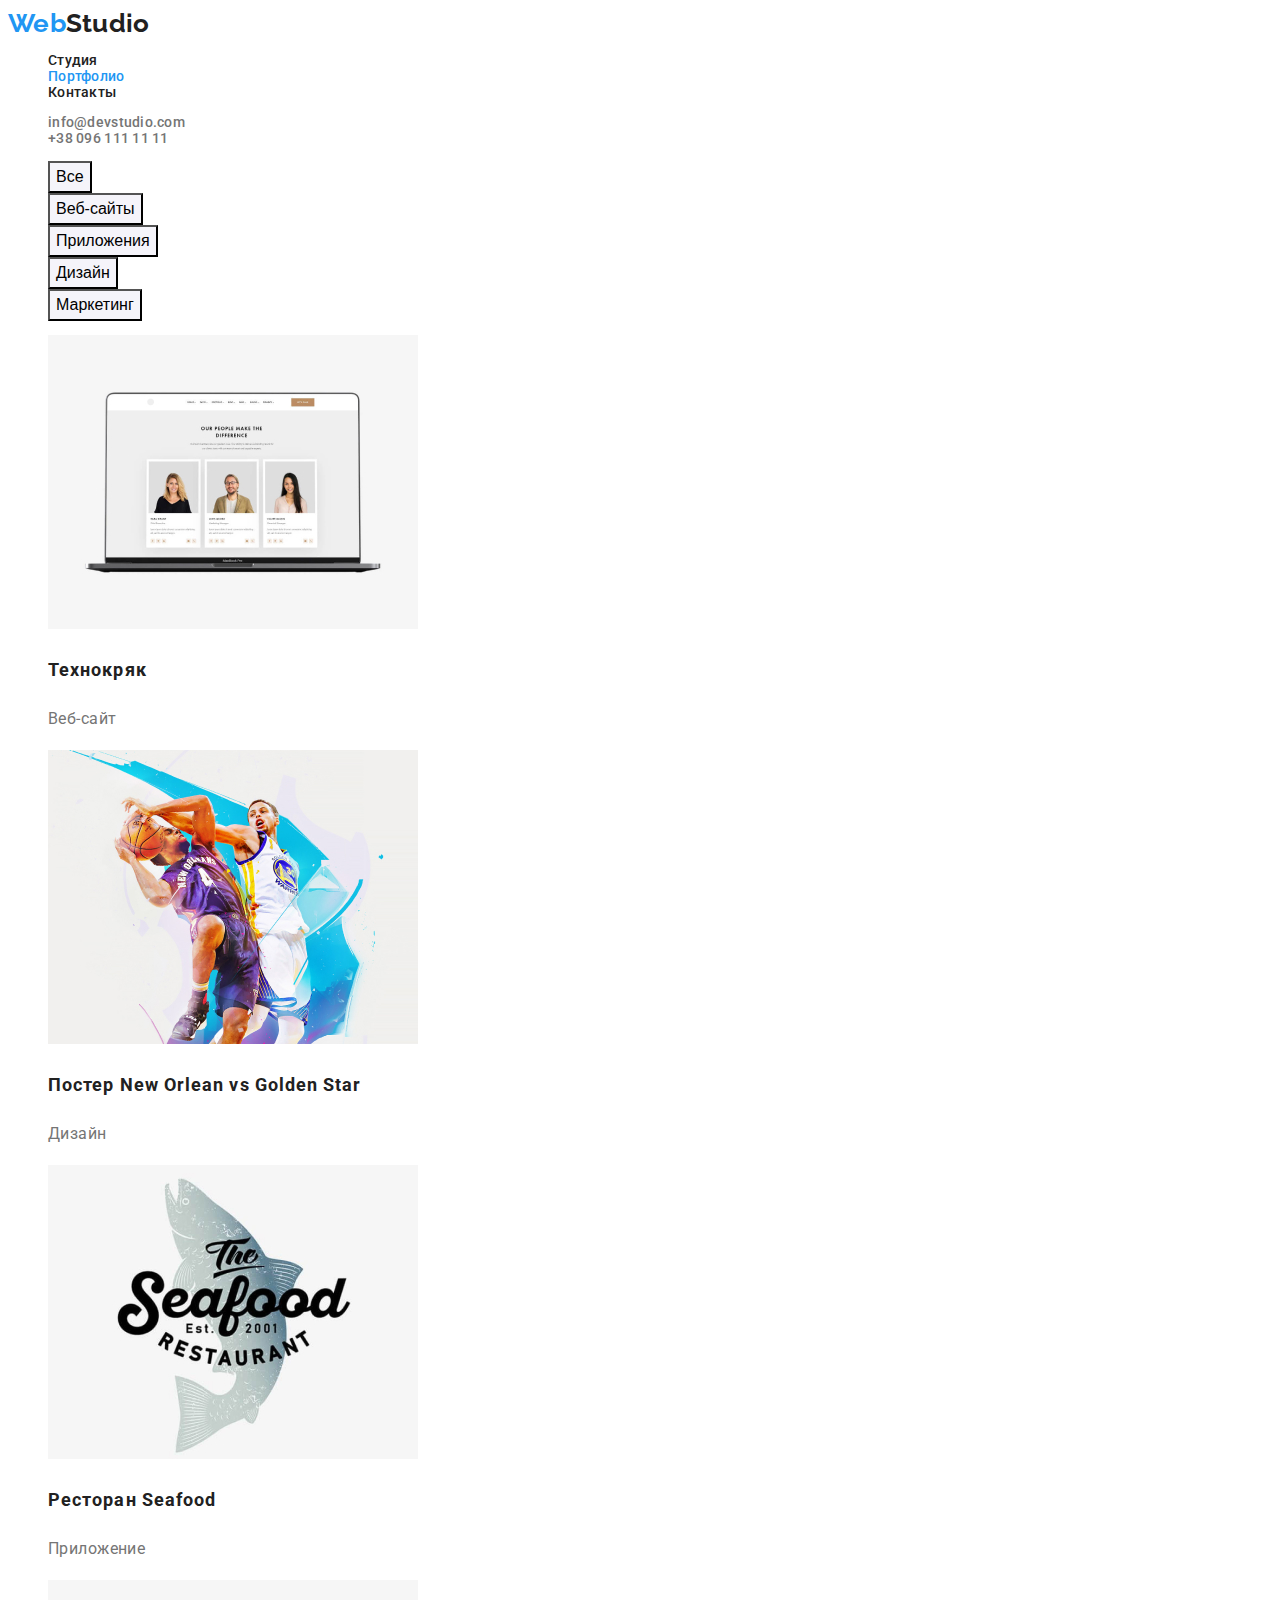
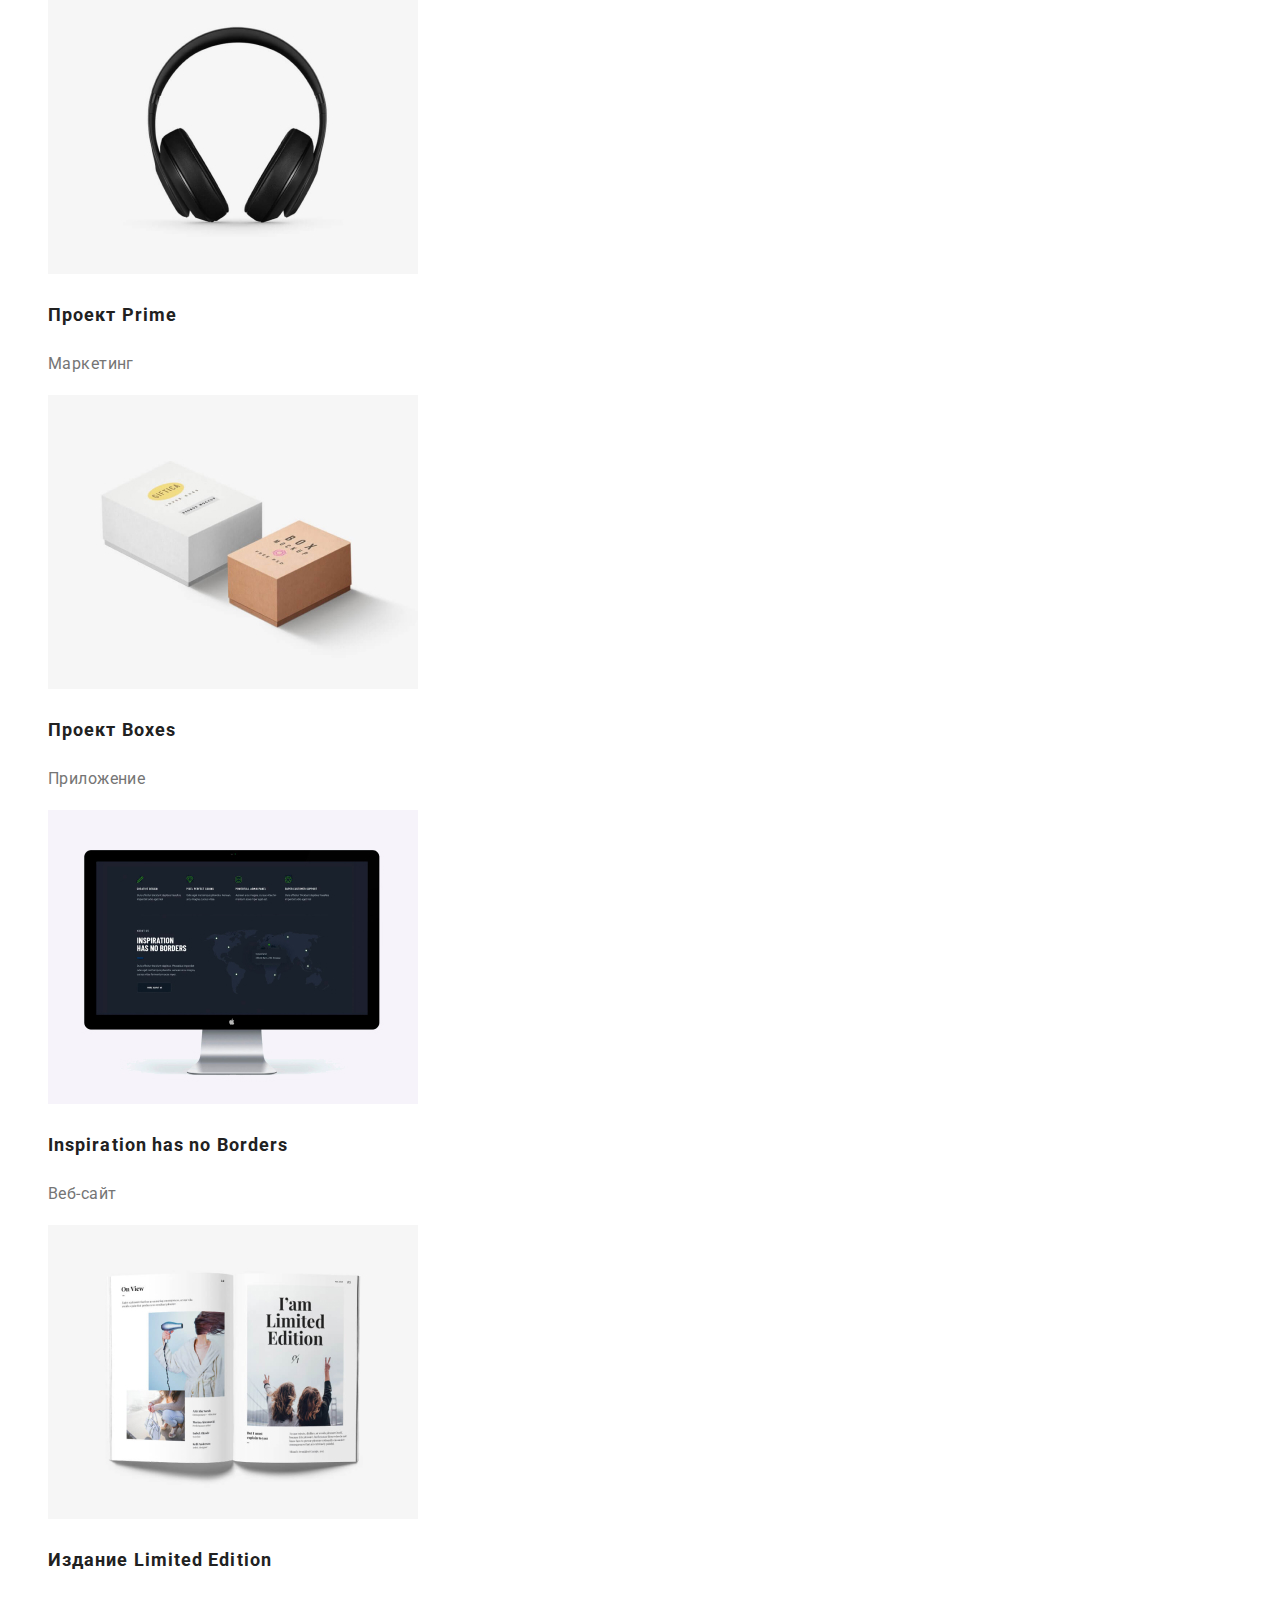
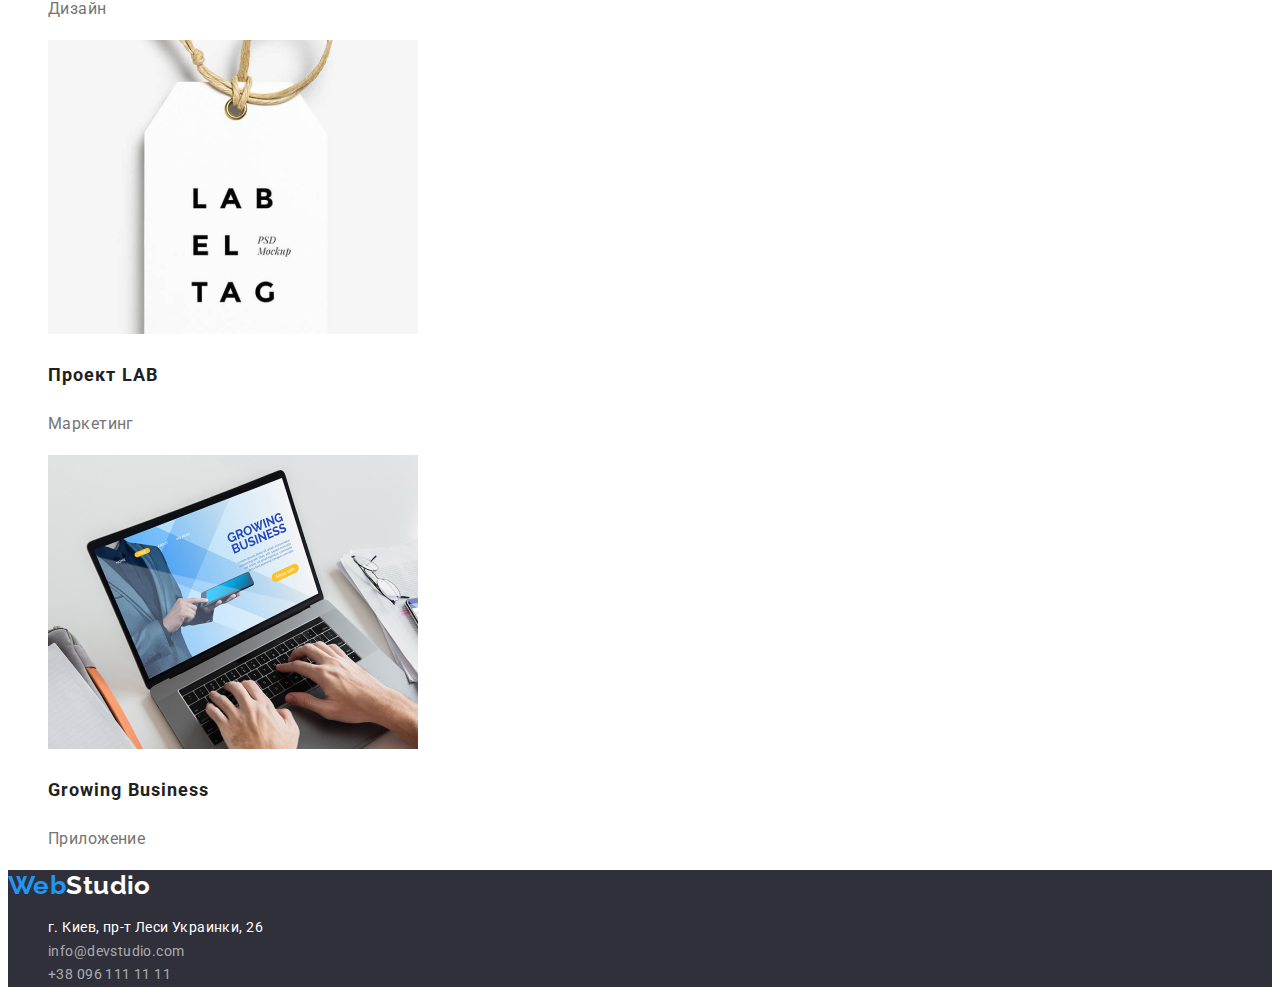
==== commit 91d549f6: "validation fixed" ====
--- a/portfolio.html
+++ b/portfolio.html
@@ -52,43 +52,43 @@
 
             <ul class="list">
                 <li>
-                    <a href="#"><img src="./images/portfolio/technokryak.jpg" alt="" width="370" height="294">
+                    <a href="#"><img src="./images/portfolio/technokryak.jpg" alt="постер с двумя баскетболистами" width="370" height="294">
                         <h2>Технокряк</h2>
                         <p>Веб-сайт</p>
                     </a>
                 </li>
                 <li>
-                    <a href="#"><img src="./images/portfolio/poster.jpg"" alt="" width=" 370" height="294">
+                    <a href="#"><img src="./images/portfolio/poster.jpg" alt="логотип ресторна" width="370" height="294">
                         <h2>Постер New Orlean vs Golden Star</h2>
                         <p>Дизайн</p>
                     </a>
                 </li>
                 <li>
-                    <a href="#"><img src="./images/portfolio/restaurantseafood.jpg" alt="" width="370" height="294">
+                    <a href="#"><img src="./images/portfolio/restaurantseafood.jpg" alt="наушники" width="370" height="294">
                         <h2>Ресторан Seafood</h2>
                         <p>Приложение</p>
                     </a>
                 </li>
                 <li>
-                    <a href="#"><img src="./images/portfolio/projectprime.jpg" alt="" width="370" height="294">
+                    <a href="#"><img src="./images/portfolio/projectprime.jpg" alt="изображение коробок" width="370" height="294">
                         <h2>Проект Prime</h2>
                         <p>Маркетинг</p>
                     </a>
                 </li>
                 <li>
-                    <a href="#"><img src="./images/portfolio/projectboxes.jpg" alt="" width="370" height="294">
+                    <a href="#"><img src="./images/portfolio/projectboxes.jpg" alt="изображение монитора" width="370" height="294">
                         <h2>Проект Boxes</h2>
                         <p>Приложение</p>
                     </a>
                 </li>
                 <li>
-                    <a href="#"><img src="./images/portfolio/inspiration.jpg" alt="" width="370" height="294">
+                    <a href="#"><img src="./images/portfolio/inspiration.jpg" alt="изображение открытого журнала" width="370" height="294">
                         <h2>Inspiration has no Borders</h2>
                         <p>Веб-сайт</p>
                     </a>
                 </li>
                 <li>
-                    <a href="#"><img src="./images/portfolio/limitededition.jpg" alt="" width="370" height="294">
+                    <a href="#"><img src="./images/portfolio/limitededition.jpg" alt="изображение лептопа" width="370" height="294">
                         <h2>Издание Limited Edition</h2>
                         <p>Дизайн</p>
                     </a>
--- a/css/styles.css
+++ b/css/styles.css
@@ -48,10 +48,6 @@
   font-size: 14px;
   line-height: 1.71;
   letter-spacing: 0.03em;
-}
-
-h1{
-  font-weight: 900;
 }
 
 h2 {
@@ -106,7 +102,7 @@
   background-color: var(--second-bg-color);
 }
 
-.hero-title {
+h1{
   color: var(--hero-title);
 
   font-weight: 900;
@@ -175,8 +171,6 @@
 .filter-list button{
   background-color: var(--filter-btn-bg-color);
 
-  font-family: Roboto;
-  font-style: normal;
   font-weight: 500;
   font-size: 16px;
   line-height: 1.63;
@@ -185,7 +179,7 @@
 
 .filter-list button:hover,
 .filter-list button:focus{
-  color: white;
+  color:#ffffff;
 }
 
 
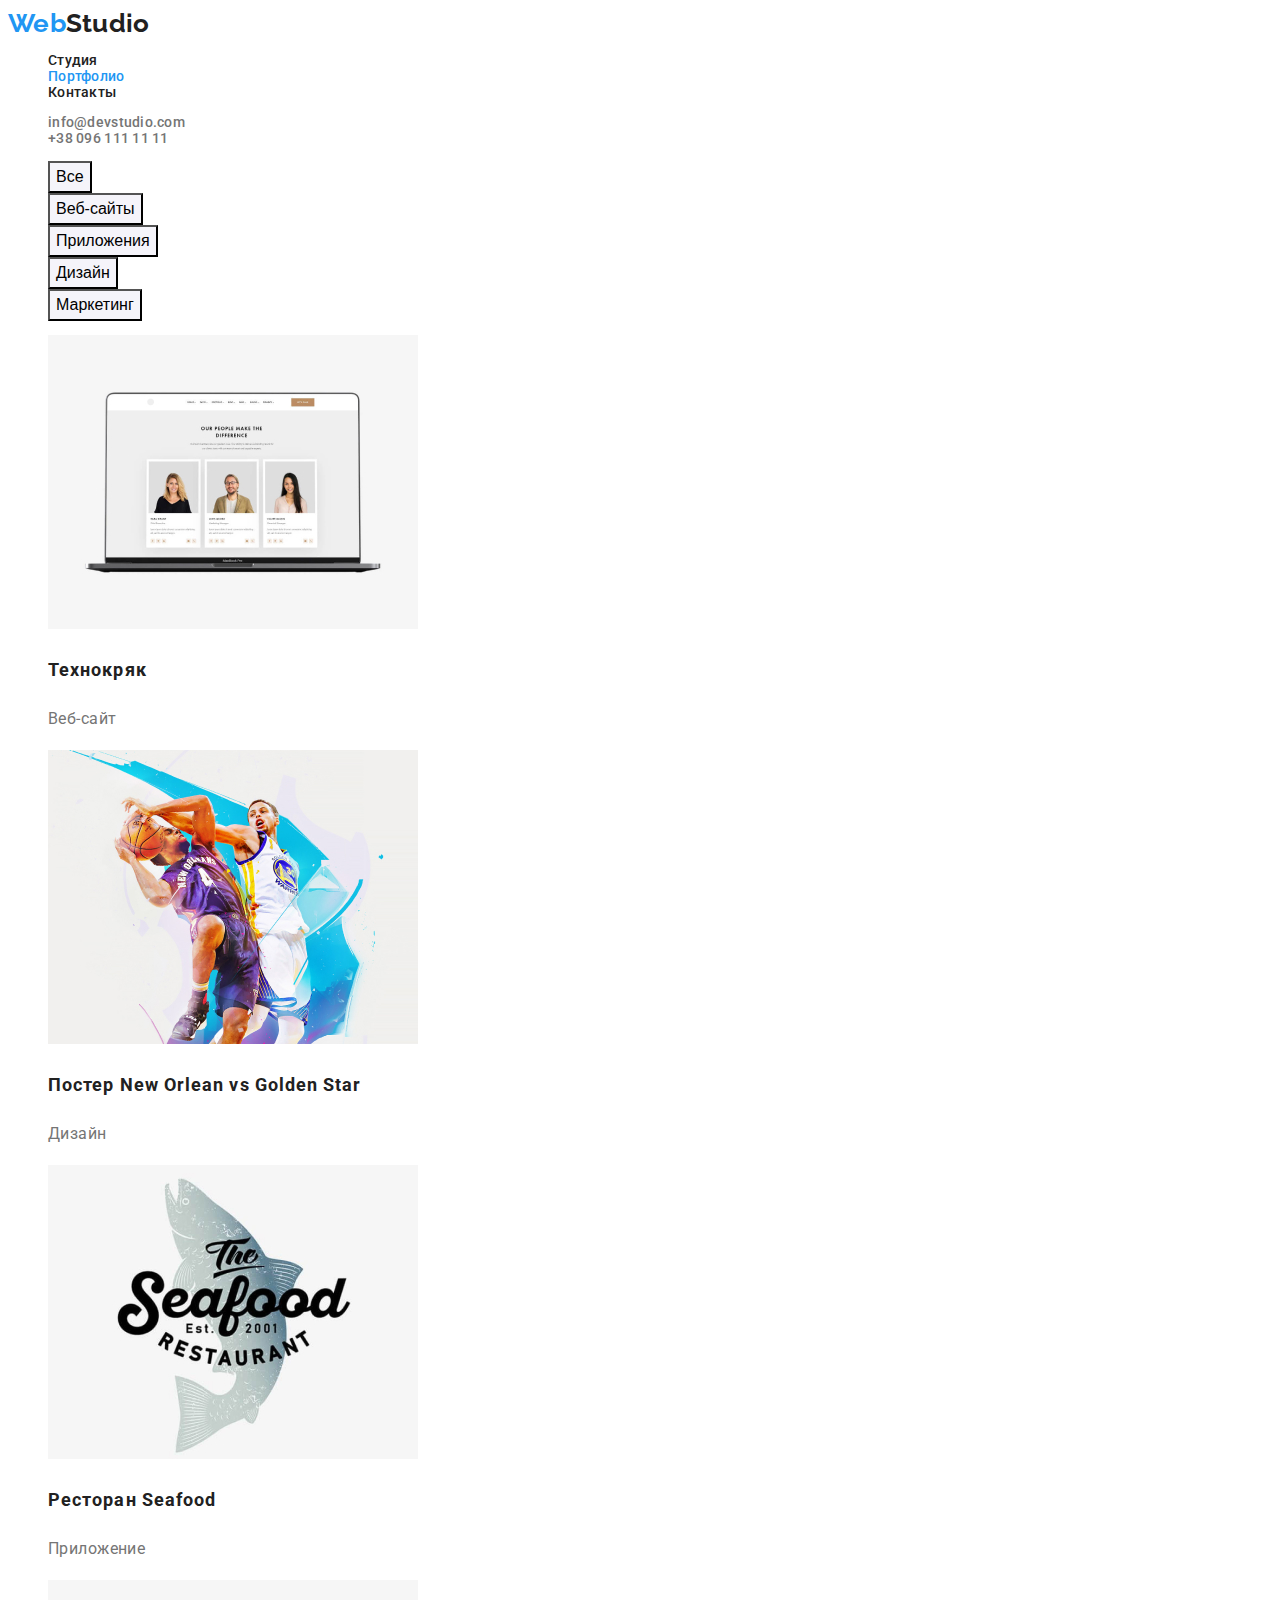
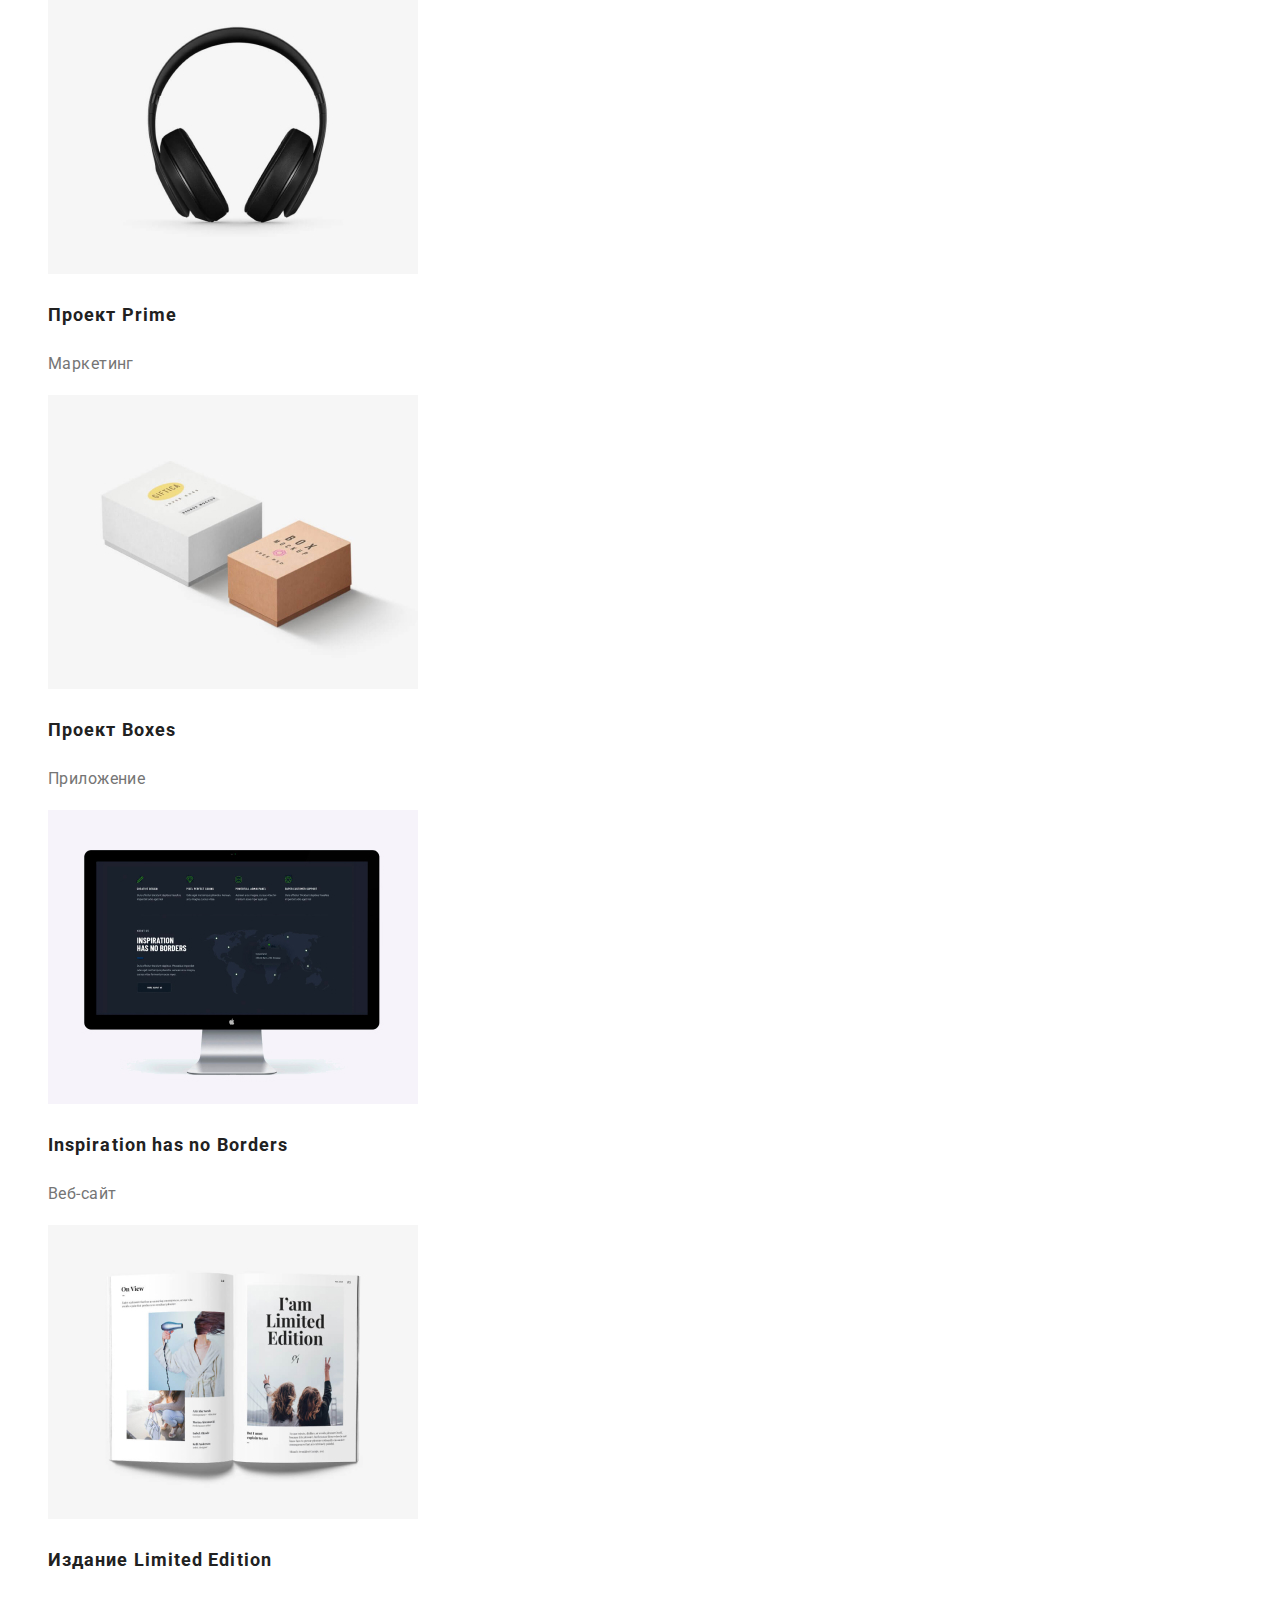
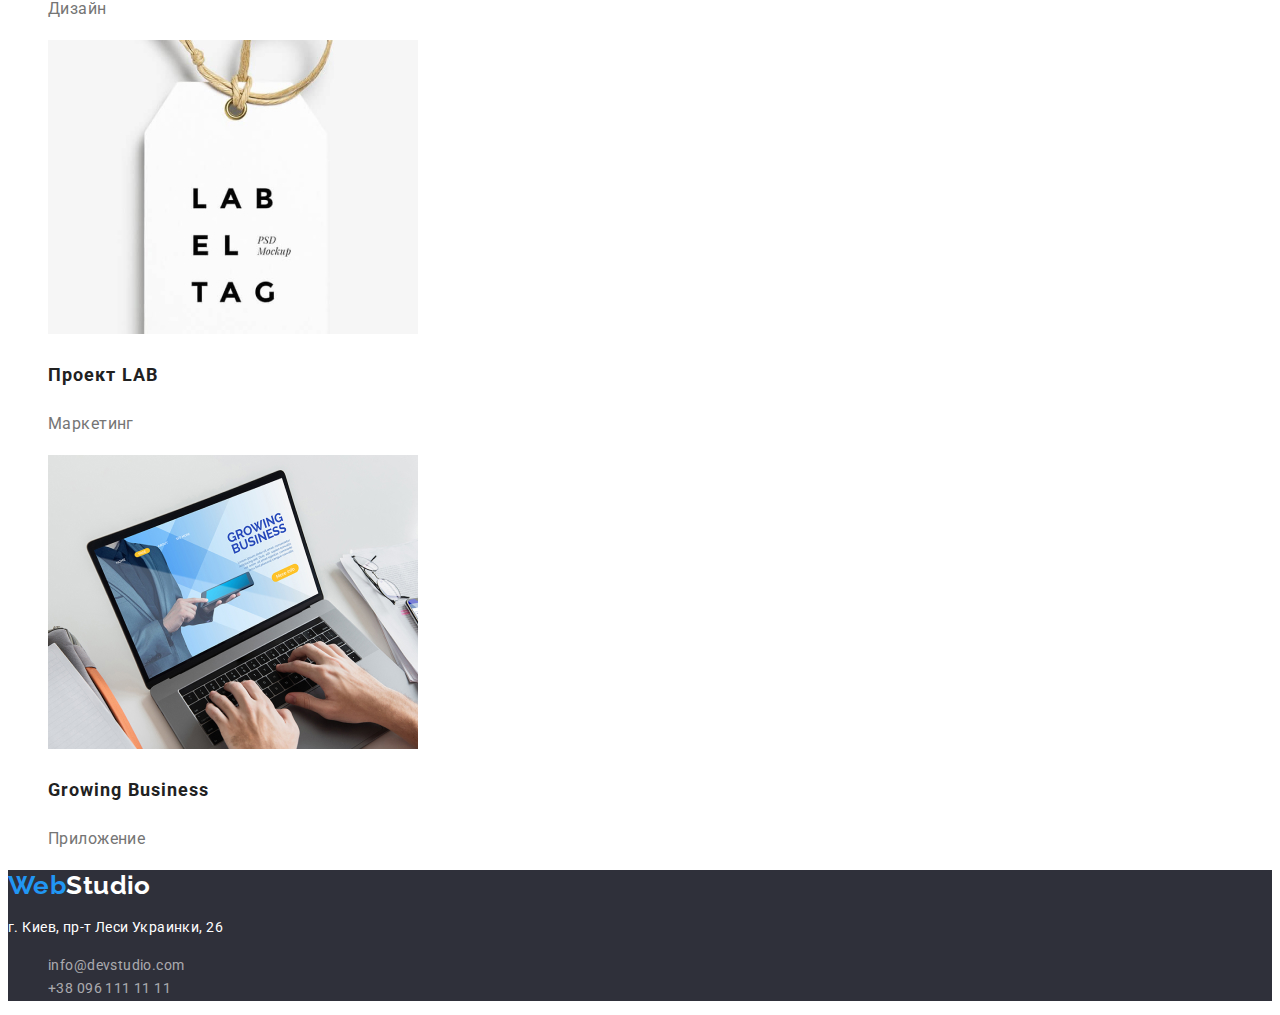
==== commit b3b17af7: "footer fixed" ====
--- a/portfolio.html
+++ b/portfolio.html
@@ -19,7 +19,8 @@
     <!--header-->
     <header class="page-header">
         <nav class="site-nav">
-            <a href="./index.html" class="site-nav-logo"><span class="current">Web</span><span class="primarycolor">Studio</span></a>
+            <a href="./index.html" class="site-nav-logo"><span class="current">Web</span><span
+                    class="primarycolor">Studio</span></a>
             <ul class="list">
                 <li> <a href="./index.html" class="primarycolor"> Студия </a> </li>
                 <li><a href="#" class="current">Портфолио</a></li>
@@ -28,12 +29,12 @@
         </nav>
 
         <!--contacts-->
-        <address>
-            <ul class="contacts fontstyle-norm list">
-                <li><a href="mailto:info@devstudio.com" class="sitecolor">info@devstudio.com</a></li>
-                <li><a href="tel:+380961111111" class="sitecolor">+38 096 111 11 11</a></li>
-            </ul>
-        </address>
+
+        <ul class="contacts  list">
+            <li><a href="mailto:info@devstudio.com" class="sitecolor">info@devstudio.com</a></li>
+            <li><a href="tel:+380961111111" class="sitecolor">+38 096 111 11 11</a></li>
+        </ul>
+
     </header>
 
     <main>
@@ -52,43 +53,50 @@
 
             <ul class="list">
                 <li>
-                    <a href="#"><img src="./images/portfolio/technokryak.jpg" alt="постер с двумя баскетболистами" width="370" height="294">
+                    <a href="#"><img src="./images/portfolio/technokryak.jpg" alt="постер с двумя баскетболистами"
+                            width="370" height="294">
                         <h2>Технокряк</h2>
                         <p>Веб-сайт</p>
                     </a>
                 </li>
                 <li>
-                    <a href="#"><img src="./images/portfolio/poster.jpg" alt="логотип ресторна" width="370" height="294">
+                    <a href="#"><img src="./images/portfolio/poster.jpg" alt="логотип ресторна" width="370"
+                            height="294">
                         <h2>Постер New Orlean vs Golden Star</h2>
                         <p>Дизайн</p>
                     </a>
                 </li>
                 <li>
-                    <a href="#"><img src="./images/portfolio/restaurantseafood.jpg" alt="наушники" width="370" height="294">
+                    <a href="#"><img src="./images/portfolio/restaurantseafood.jpg" alt="наушники" width="370"
+                            height="294">
                         <h2>Ресторан Seafood</h2>
                         <p>Приложение</p>
                     </a>
                 </li>
                 <li>
-                    <a href="#"><img src="./images/portfolio/projectprime.jpg" alt="изображение коробок" width="370" height="294">
+                    <a href="#"><img src="./images/portfolio/projectprime.jpg" alt="изображение коробок" width="370"
+                            height="294">
                         <h2>Проект Prime</h2>
                         <p>Маркетинг</p>
                     </a>
                 </li>
                 <li>
-                    <a href="#"><img src="./images/portfolio/projectboxes.jpg" alt="изображение монитора" width="370" height="294">
+                    <a href="#"><img src="./images/portfolio/projectboxes.jpg" alt="изображение монитора" width="370"
+                            height="294">
                         <h2>Проект Boxes</h2>
                         <p>Приложение</p>
                     </a>
                 </li>
                 <li>
-                    <a href="#"><img src="./images/portfolio/inspiration.jpg" alt="изображение открытого журнала" width="370" height="294">
+                    <a href="#"><img src="./images/portfolio/inspiration.jpg" alt="изображение открытого журнала"
+                            width="370" height="294">
                         <h2>Inspiration has no Borders</h2>
                         <p>Веб-сайт</p>
                     </a>
                 </li>
                 <li>
-                    <a href="#"><img src="./images/portfolio/limitededition.jpg" alt="изображение лептопа" width="370" height="294">
+                    <a href="#"><img src="./images/portfolio/limitededition.jpg" alt="изображение лептопа" width="370"
+                            height="294">
                         <h2>Издание Limited Edition</h2>
                         <p>Дизайн</p>
                     </a>
@@ -112,10 +120,10 @@
 
     <!--footer-->
     <footer class="footer">
-        <a href="./index.html" class="site-nav-logo"><span class="current">Web</span><span class="footer-right-logo">Studio</span></a>
-        <address>
-            <ul class="footer-address footer-contacts fontstyle-norm list">
-                <li>г. Киев, пр-т Леси Украинки, 26</li>
+        <a href="./index.html" class="site-nav-logo"><span class="current">Web</span>Studio</a>
+        <address class="fontstyle-norm">
+            <p class="footer-mainaddress">г. Киев, пр-т Леси Украинки, 26</p>
+            <ul class="footer-address list">
                 <li><a href="mailto:info@devstudio.com">info@devstudio.com</a></li>
                 <li><a href="tel:+380961111111">+38 096 111 11 11</a></li>
             </ul>
--- a/css/styles.css
+++ b/css/styles.css
@@ -3,8 +3,9 @@
   --primary-text-color: #212121;
   --text-color: #757575;
   --hero-title: #ffffff;
-
+  --whitecolor: #ffffff;
   --accent-color: #2196f3;
+  --address-color: rgba(255, 255, 255, 0.6);
 
   --primary-bg-color: #ffffff;
   --second-bg-color: #2f303a;
@@ -144,19 +145,17 @@
   background-color: var(--second-bg-color);
 }
 
-.footer-contacts {}
-
-.footer-address>li {
-  color: #ffffff;
+.footer, 
+.footer a{
+  color: var(--whitecolor);
 }
 
+
 .footer-address a {
-  color: rgba(255, 255, 255, 0.6);
+  color: var(--address-color)
 }
 
-.footer-right-logo {
-  color: #ffffff;
-}
+
 
 /* portfolio styles */
 .portfolio button:hover,
